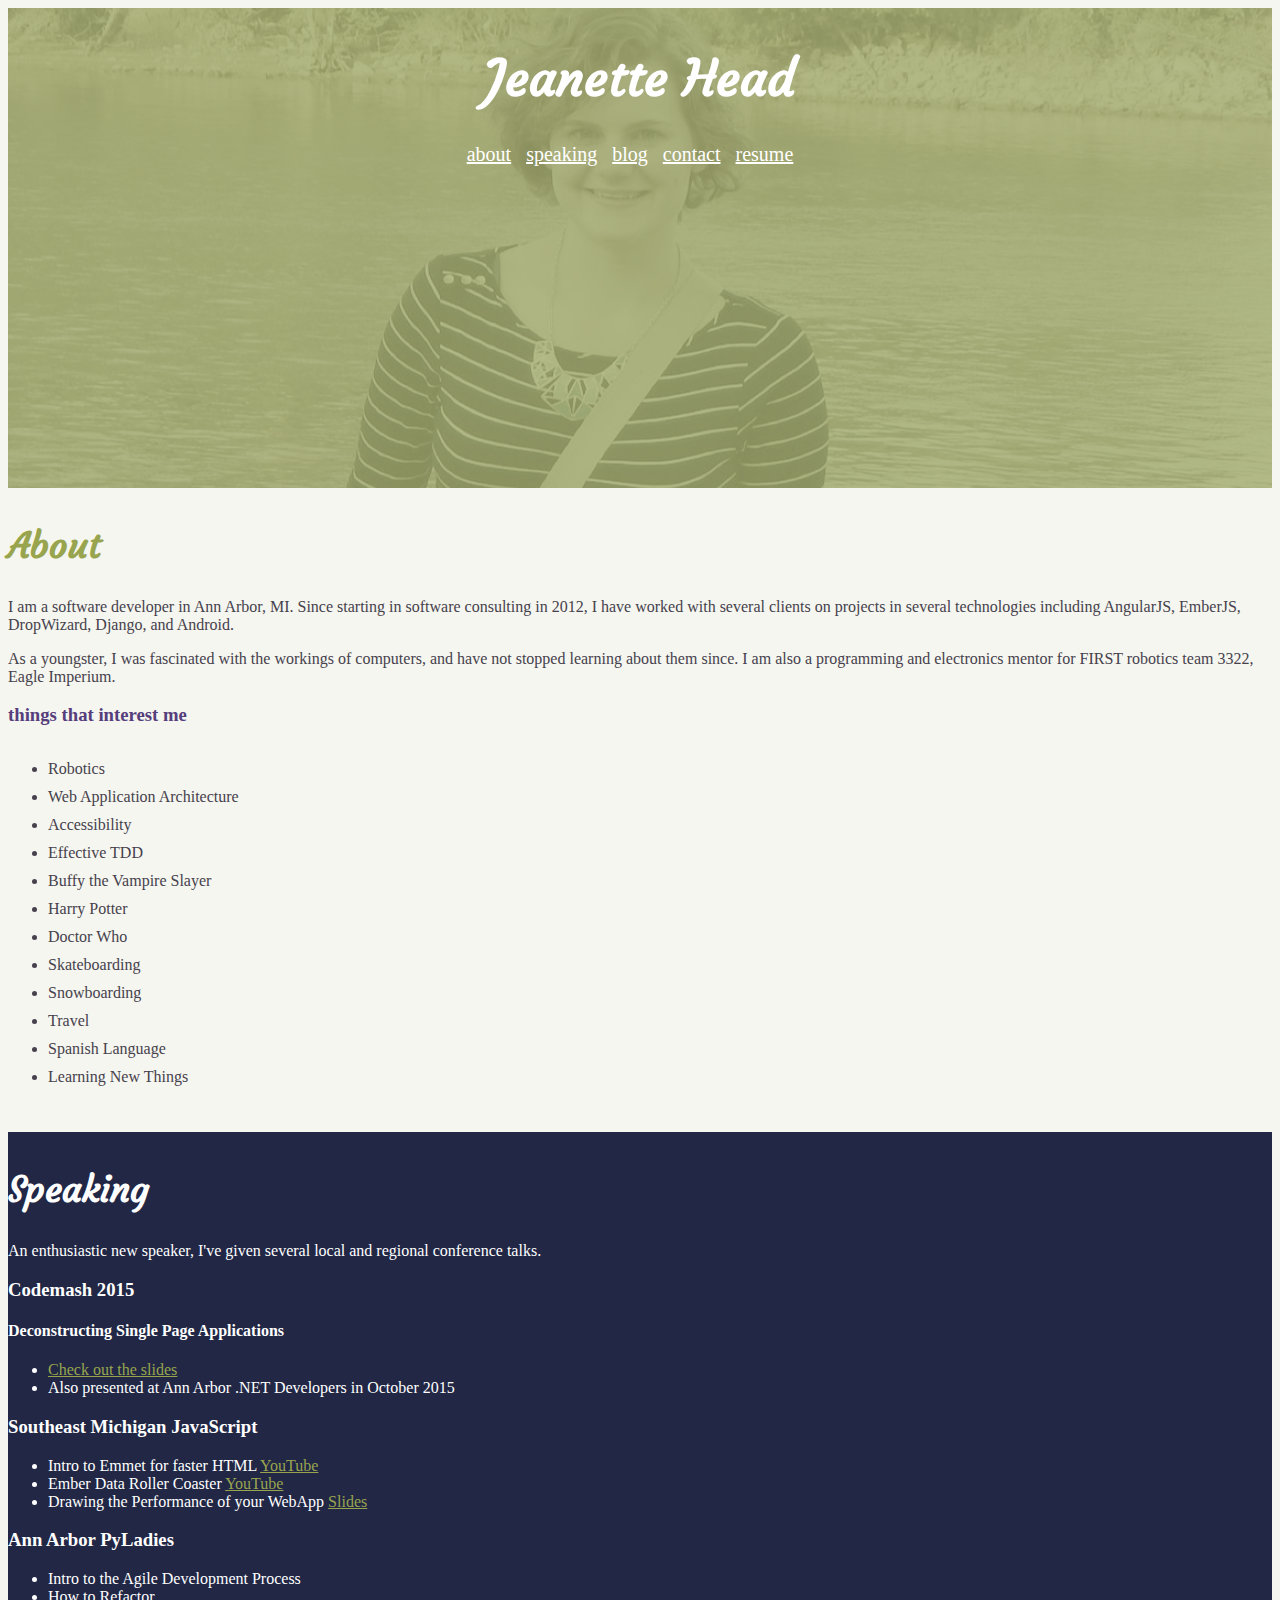
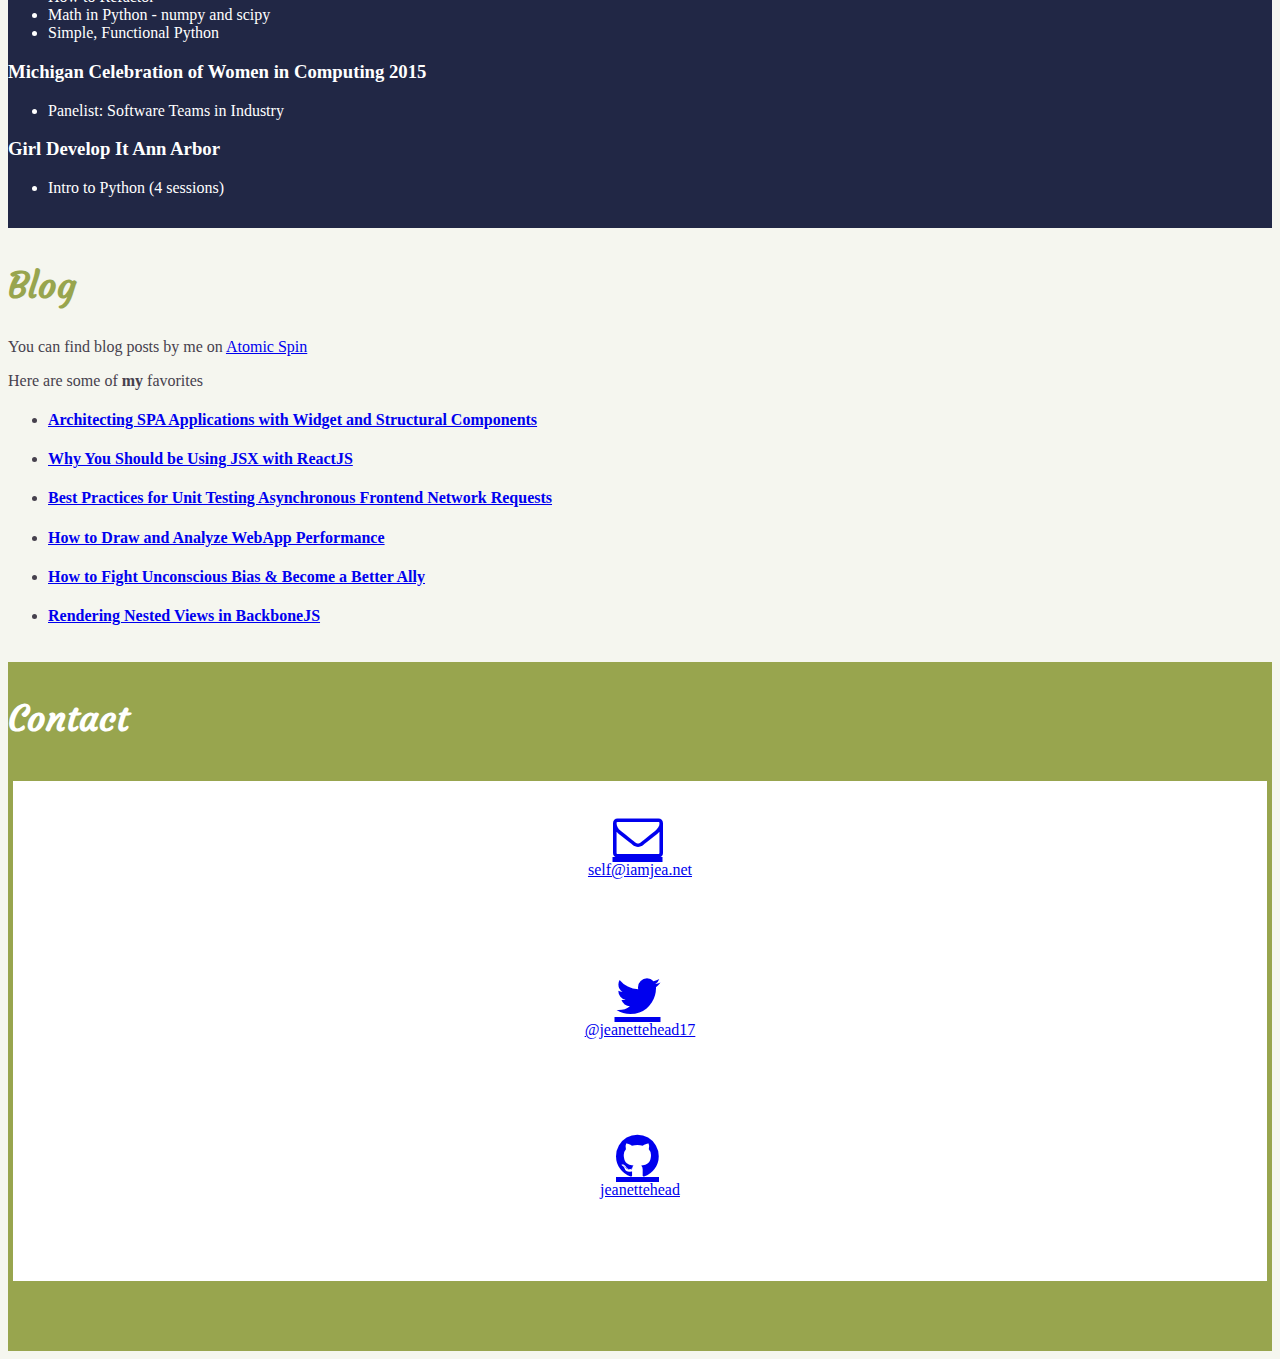
==== index.html @ 8ec2e5b8 "spaces are nice" ====
<!doctype html>
<html lang="en">
  <head>
    <meta charset="UTF-8"/>
    <title>Jeanette Head</title>
    <link href='https://fonts.googleapis.com/css?family=Courgette' rel='stylesheet' type='text/css'>
    <link href="bower_components/bootstrap/dist/css/bootstrap.min.css" rel="stylesheet"/>
    <link rel="stylesheet" href="https://maxcdn.bootstrapcdn.com/font-awesome/4.6.1/css/font-awesome.min.css">
    <link href="styles/styles.css" rel="stylesheet"/>
  </head>
  <body>
    <div id="pageContainer">
      <div id="banner" src="img/header.png">
        <div class="row">
          <div class="col-xs-6">
            <h1 id="header">Jeanette Head</h1>
          </div>
          <div class="col-xs-5 col-xs-offset-1">
            <nav>
              <a href="#aboutMe">about</a>
              <a href="#speaking">speaking</a>
              <a href="#blog">blog</a>
              <a href="#contactMe">contact</a>
              <a href="resume/jeanette-head-resume-5-2016.pdf">resume</a>
            </nav>
          </div>
        </div>
      </div>
      <div class="row" id="aboutMe">
        <div class="col-xs-8 col-xs-offset-2">
          <h2>About</h2>
          <p>
            I am a software developer in Ann Arbor, MI. Since starting in software consulting in 2012, I have worked with several clients on projects in several technologies including AngularJS, EmberJS, DropWizard, Django, and Android.
          </p>
          <p>
            As a youngster, I was fascinated with the workings of computers, and have not stopped learning about them since.  I am also a programming and electronics mentor for FIRST robotics team 3322, Eagle Imperium.
          </p>
          <div>
            <h3>things that interest me</h3>
            <ul id ="interests" class="row">
              <li class="col-xs-4">Robotics</li>
              <li class="col-xs-4">Web Application Architecture</li>
              <li class="col-xs-4">Accessibility</li>
              <li class="col-xs-4">Effective TDD</li>
              <li class="col-xs-4">Buffy the Vampire Slayer</li>
              <li class="col-xs-4">Harry Potter</li>
              <li class="col-xs-4">Doctor Who</li>
              <li class="col-xs-4">Skateboarding</li>
              <li class="col-xs-4">Snowboarding</li>
              <li class="col-xs-4">Travel</li>
              <li class="col-xs-4">Spanish Language</li>
              <li class="col-xs-4">Learning New Things</li>
            </ul>
          </div>
        </div>
      </div>
      <div class="row" id="speaking">
        <div class="col-xs-8 col-xs-offset-2">
          <h2>Speaking</h2>
          <p>
            An enthusiastic new speaker, I've given several local and regional conference talks.
          </p>
          <div>
            <h3>Codemash 2015</h3>
            <h4>Deconstructing Single Page Applications</h4>
            <ul>
              <li><a href="https://speakerdeck.com/jeanettehead17/deconstructing-single-page-applications">Check out the slides</a></li>
              <li>Also presented at Ann Arbor .NET Developers in October 2015</li>
            </ul>
              <h3>Southeast Michigan JavaScript</h3>
            <ul>
              <li>Intro to Emmet for faster HTML <a href="https://www.youtube.com/watch?v=gxhJBWmmMRc">YouTube</a></li>
              <li>Ember Data Roller Coaster <a href="https://www.youtube.com/watch?v=M7HBaTjjsY8">YouTube</a></li>
              <li>Drawing the Performance of your WebApp <a href="https://speakerdeck.com/jeanettehead17/drawing-the-performance-of-your-web-app">Slides</a></li>
            </ul>
              <h3>Ann Arbor PyLadies</h3>
            <ul>
              <li>Intro to the Agile Development Process</li>
              <li>How to Refactor</li>
              <li>Math in Python - numpy and scipy</li>
              <li>Simple, Functional Python</li>
            </ul>

            <h3>Michigan Celebration of Women in Computing 2015</h3>
            <ul>
              <li>Panelist: Software Teams in Industry</li>
            </ul>

            <h3>Girl Develop It Ann Arbor</h3>
            <ul>
              <li>Intro to Python (4 sessions)</li>
            </ul>
          </div>
        </div>
      </div>
      <div class="row">
        <div class="col-xs-8 col-xs-offset-2" id="blog">
          <h2>Blog</h2>
          <p>
            You can find blog posts by me on <a href=https://spin.atomicobject.com/author/jeanette-head/>Atomic Spin</a>
          </p>

          <p>
            Here are some of <strong>my</strong> favorites
          </p>
          <ul>
              <li><h4>
                  <a href="https://spin.atomicobject.com/2016/04/05/single-page-app-components/">Architecting SPA Applications with Widget and Structural Components</a>
              </h4></li>
              <li><h4>
                  <a href="https://spin.atomicobject.com/2016/01/12/why-reactjs-and-jsx/">Why You Should be Using JSX with ReactJS</a>
              </h4></li>
              <li><h4>
                  <a href="https://spin.atomicobject.com/2015/11/23/frontend-testing-asynchronous-data/">Best Practices for Unit Testing Asynchronous Frontend Network Requests</a>
              </h4></li>
              <li><h4>
                  <a href="https://spin.atomicobject.com/2015/09/01/optimize-web-app-performance/">How to Draw and Analyze WebApp Performance</a>
              </h4></li>
              <li><h4>
                  <a href="https://spin.atomicobject.com/2015/06/08/unconscious-bias-software/">How to Fight Unconscious Bias & Become a Better Ally</a>
              </h4></li>
              <li><h4>
                  <a href="https://spin.atomicobject.com/2014/01/25/render-nested-views-backbonejs/">Rendering Nested Views in BackboneJS</a>
              </h4></li>
          </ul>
        </div>
      </div>
      <div class="row" id="contactMe">
        <div class="col-xs-8 col-xs-offset-2" >
          <h2>Contact</h2>
          <div class="row">
            <div class="col-md-4 contact-link">
                <a href="mailto:self@iamjea.net"><i class="fa fa-envelope-o" aria-hidden="true"></i> self@iamjea.net</a>
            </div>
            <div class="col-md-4 contact-link">
                <a href="https://twitter.com/jeanettehead17"><i class="fa fa-twitter" aria-hidden="true"></i>
                    @jeanettehead17</a>
            </div>
            <div class="col-md-4 contact-link">
                <a href="https://github.com/jeanettehead"> <i class="fa fa-github" aria-hidden="true"></i> jeanettehead</a>
            </div>
          </div>
        </div>
      </div>
      <div id="footer"></div>
    </div>
  </body>
</html>
---- styles/styles.css ----
#header {
  text-align: center;
  color: #ffffff;
}

#header:hover {
  color: #563D7C;
}

#banner {
    background: url('../img/header.png') no-repeat center center;
    height: 30em;
}
#banner .row {
  padding-bottom: 20px;
}

nav {
  margin-top: 20px;
  margin-right: 10px;
  text-align: center;
  font-size: 20px;
}

nav a {
  margin-right: 10px;
  color: #ffffff;
}

nav a:hover {
  color: #563D7C;
}

#myPicture {
  width: 100%;
  box-shadow: 0 0 20px #46414D
}

#pageContainer {
  color: #46414D;
}

h1 {
  font-size: 50px;
  font-family: Courgette;
  color: #563D7C;
  cursor: default;
}

h2 {
  font-family: Courgette;
  font-size: 36px;
  color: #98A54E;
  cursor: default;
}

h3 {
  color: #563D7C;
}

h2:hover {
  color: #65721b;
}

body {
  background-color: #F5F6EF;
}/* Rectangle 3 Copy: */

#contactMe i {
    font-size: 1.5em;
}

a:hover {
    text-decoration: none;
}

#interests li {
    margin-top: 10px;
}

#speaking {
    background-color: #212745;
    color: #ffffff;
}

#speaking h2 {
    color: #FFFFFF;
}

#speaking h3 {
    color: #FFFFFF;
}

#speaking a {
    color: #98A54E;
}

#contactMe{
    background-color: #98A54E;
    padding-bottom: 60px;
}

#contactMe h2 {
    color: #FFFFFF;
}

#contactMe .contact-link {
    padding: 5px;
    height: 150px;
    text-align: center;
}

#contactMe .contact-link a {
    height: 100%;
    display: block;
    padding-top: 30px;
    background-color: #ffffff;
}

#contactMe .contact-link a i {
    font-size: 50px;
    padding-right: 5px;
    display: block;
}

#footer {
    background-color: #98A54E;
    padding-bottom: 20px;
    
}

.row {
    padding-bottom: 15px;
    padding-top: 5px;
}
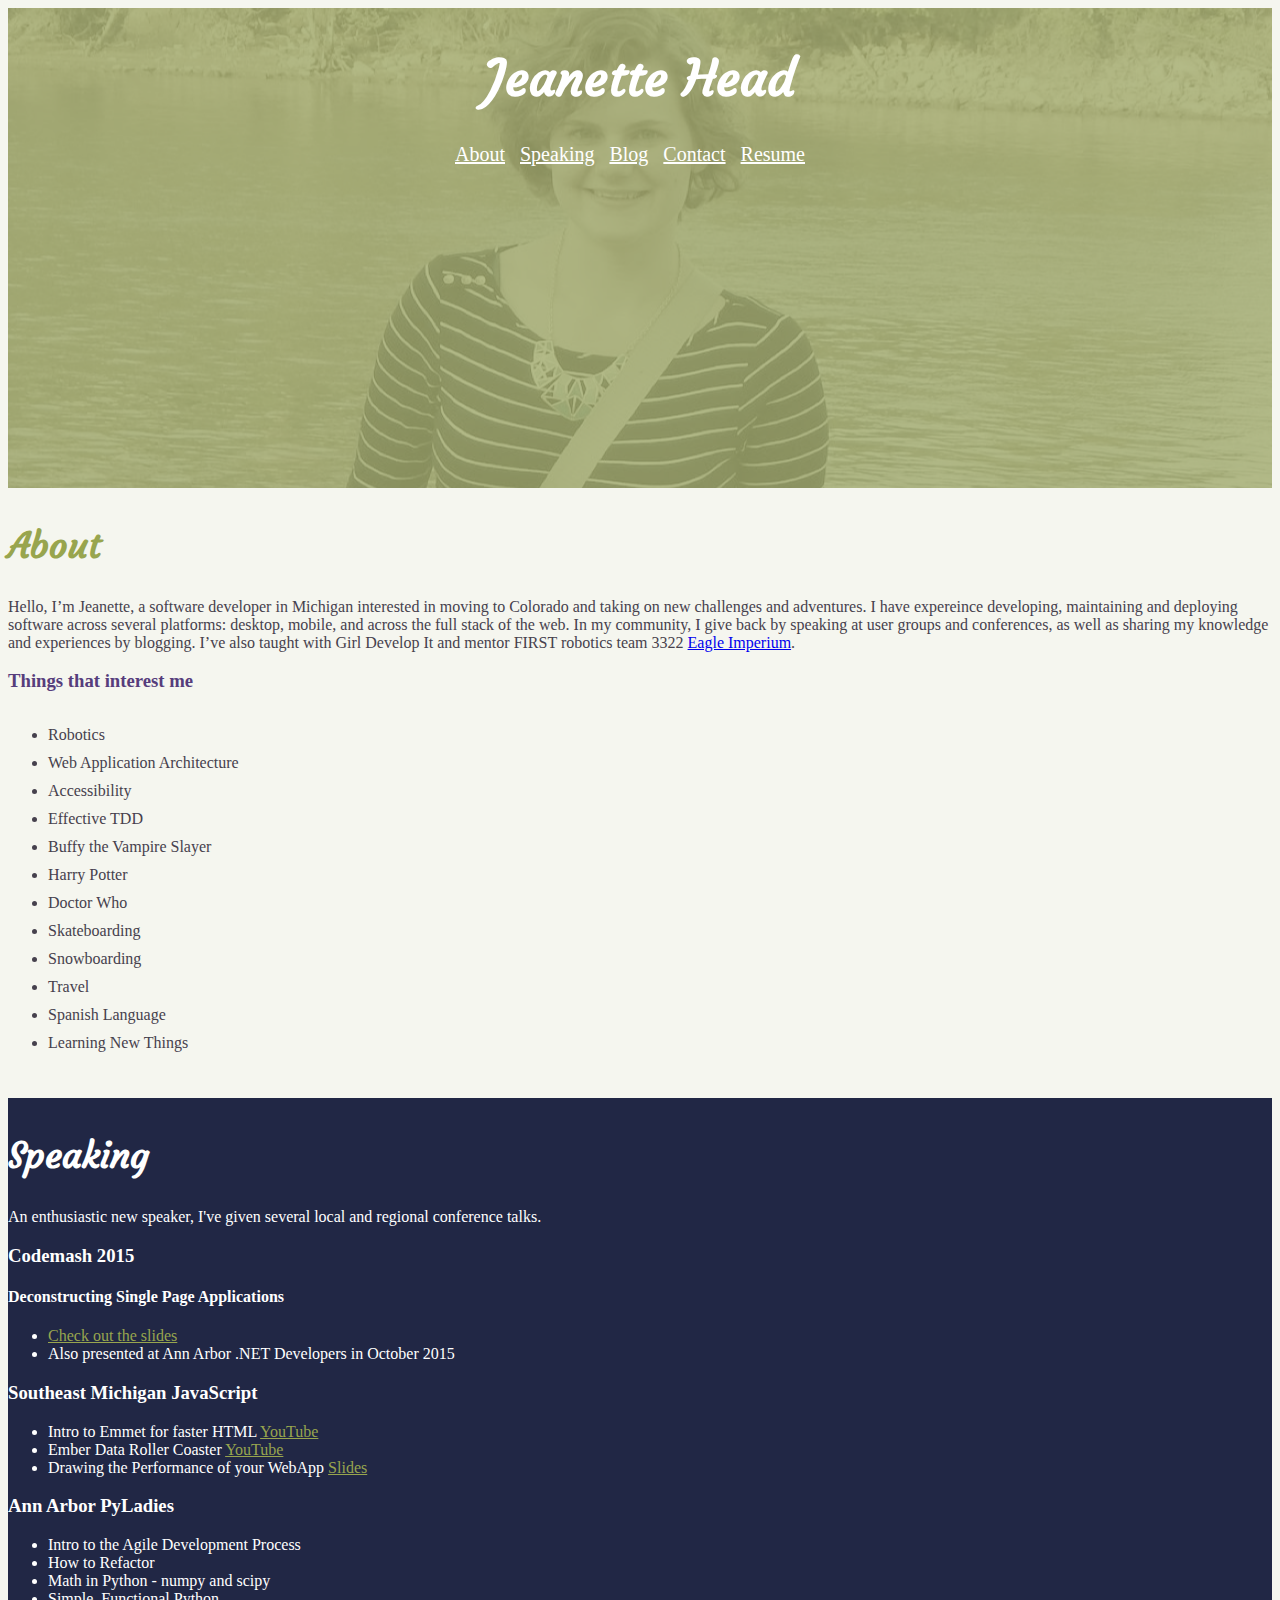
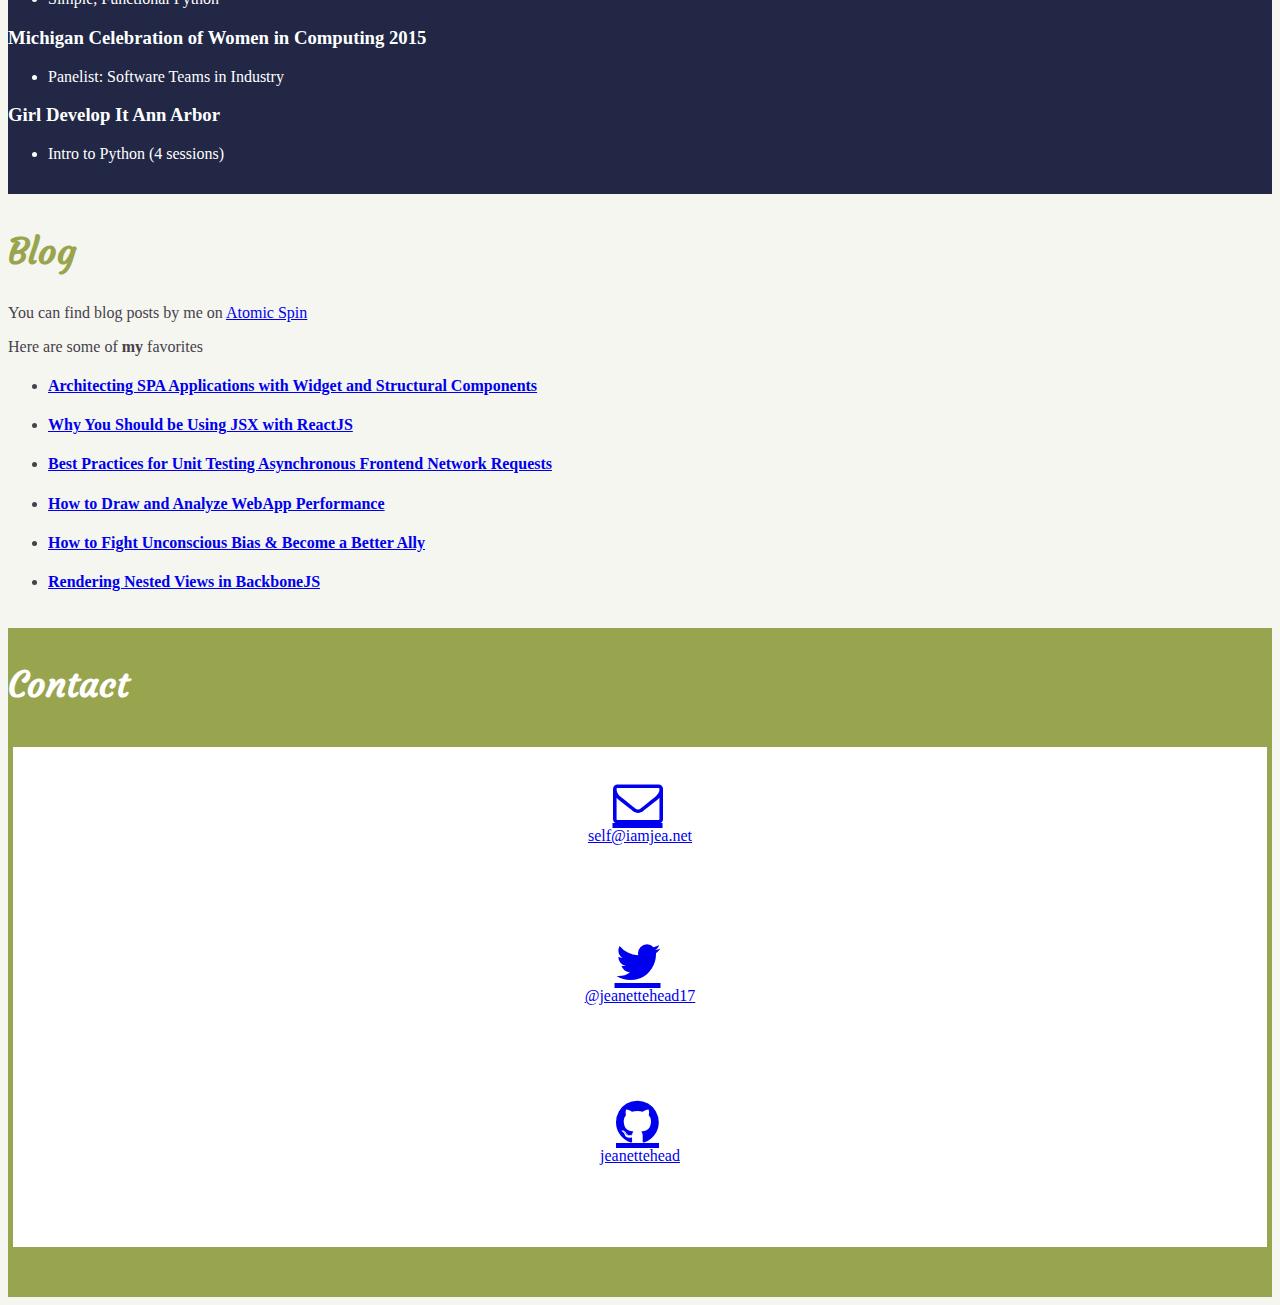
==== commit 40e940ca: "update about section" ====
--- a/index.html
+++ b/index.html
@@ -17,11 +17,11 @@
           </div>
           <div class="col-xs-5 col-xs-offset-1">
             <nav>
-              <a href="#aboutMe">about</a>
-              <a href="#speaking">speaking</a>
-              <a href="#blog">blog</a>
-              <a href="#contactMe">contact</a>
-              <a href="resume/jeanette-head-resume-5-2016.pdf">resume</a>
+              <a href="#aboutMe">About</a>
+              <a href="#speaking">Speaking</a>
+              <a href="#blog">Blog</a>
+              <a href="#contactMe">Contact</a>
+              <a href="resume/jeanette-head-resume-5-2016.pdf">Resume</a>
             </nav>
           </div>
         </div>
@@ -29,14 +29,10 @@
       <div class="row" id="aboutMe">
         <div class="col-xs-8 col-xs-offset-2">
           <h2>About</h2>
-          <p>
-            I am a software developer in Ann Arbor, MI. Since starting in software consulting in 2012, I have worked with several clients on projects in several technologies including AngularJS, EmberJS, DropWizard, Django, and Android.
-          </p>
-          <p>
-            As a youngster, I was fascinated with the workings of computers, and have not stopped learning about them since.  I am also a programming and electronics mentor for FIRST robotics team 3322, Eagle Imperium.
+          <p>Hello, I’m Jeanette, a software developer in Michigan interested in moving to Colorado and taking on new challenges and adventures. I have expereince developing, maintaining and deploying software across several platforms: desktop, mobile, and across the full stack of the web. In my community, I give back by speaking at user groups and conferences, as well as sharing my knowledge and experiences by blogging. I’ve also taught with Girl Develop It and mentor FIRST robotics team 3322 <a href="http://skylinerobotics.org">Eagle Imperium</a>.
           </p>
           <div>
-            <h3>things that interest me</h3>
+            <h3>Things that interest me</h3>
             <ul id ="interests" class="row">
               <li class="col-xs-4">Robotics</li>
               <li class="col-xs-4">Web Application Architecture</li>
@@ -142,7 +138,5 @@
           </div>
         </div>
       </div>
-      <div id="footer"></div>
-    </div>
   </body>
 </html>
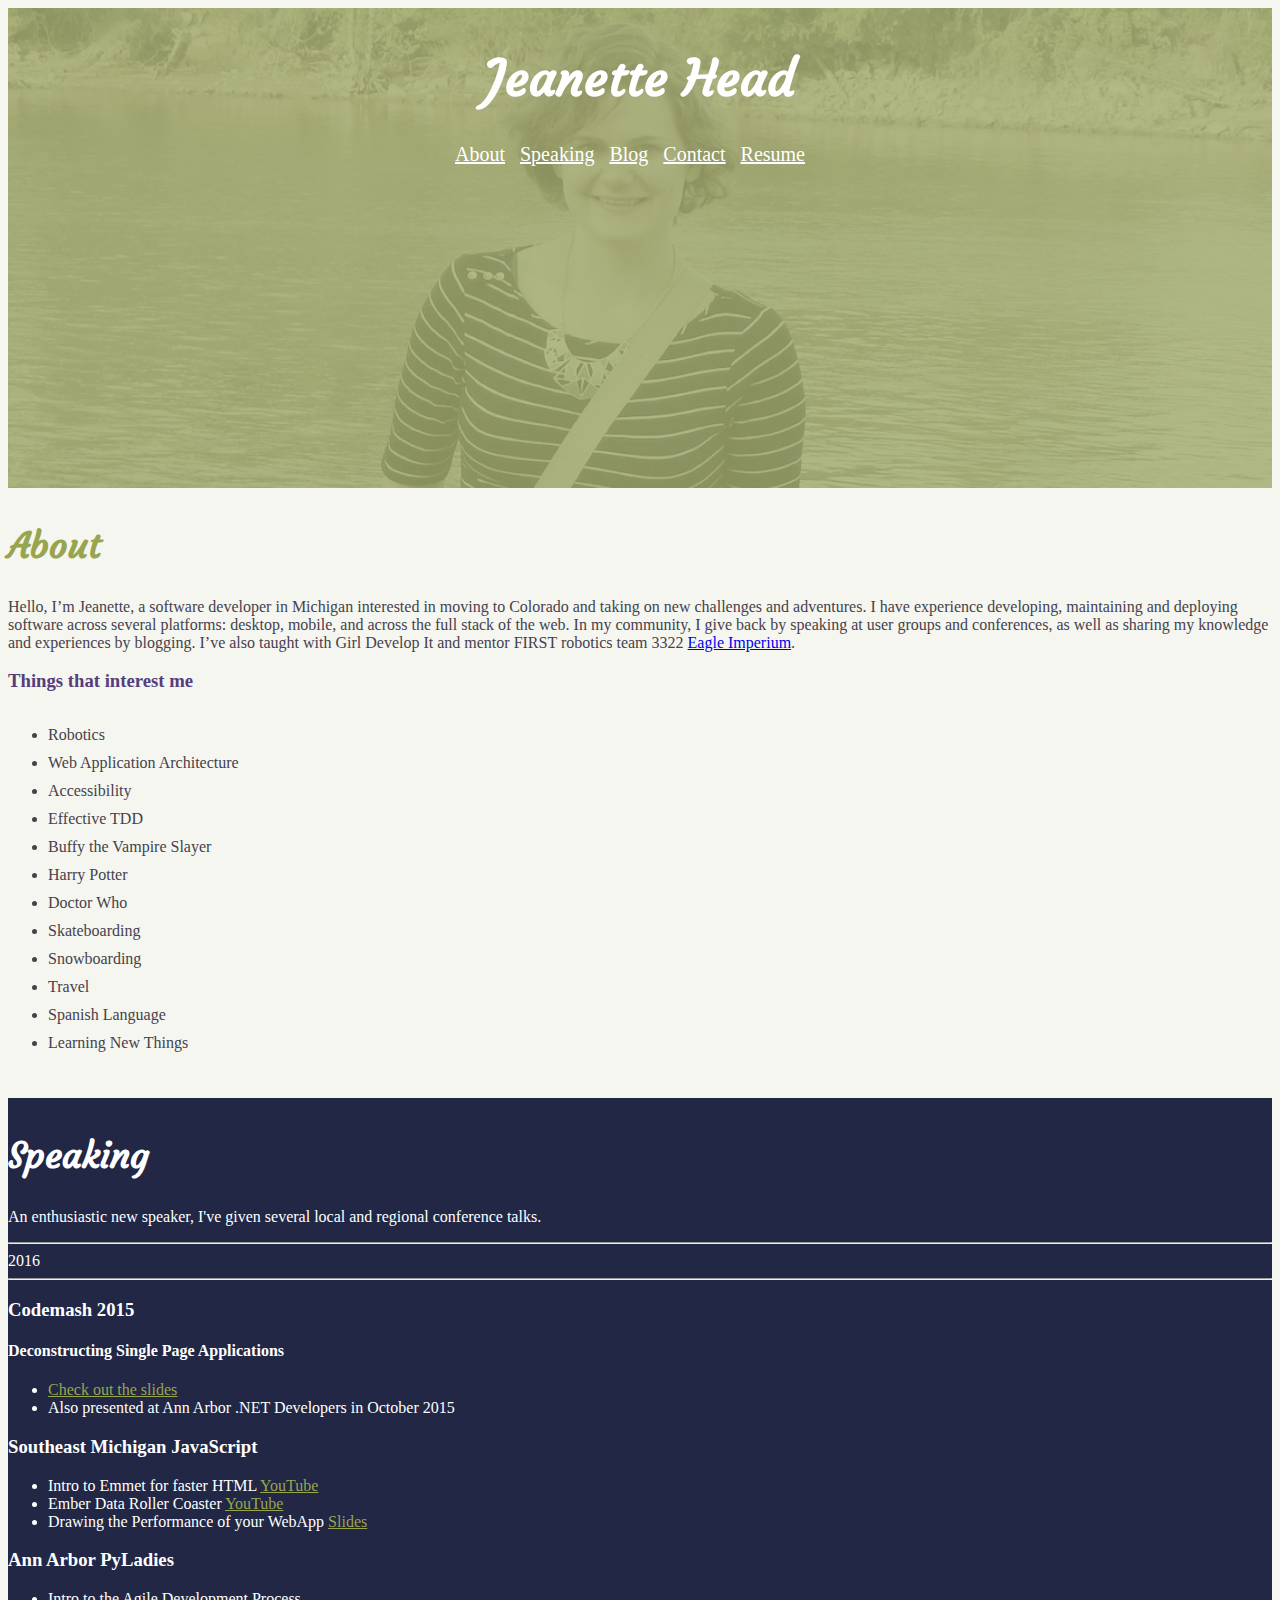
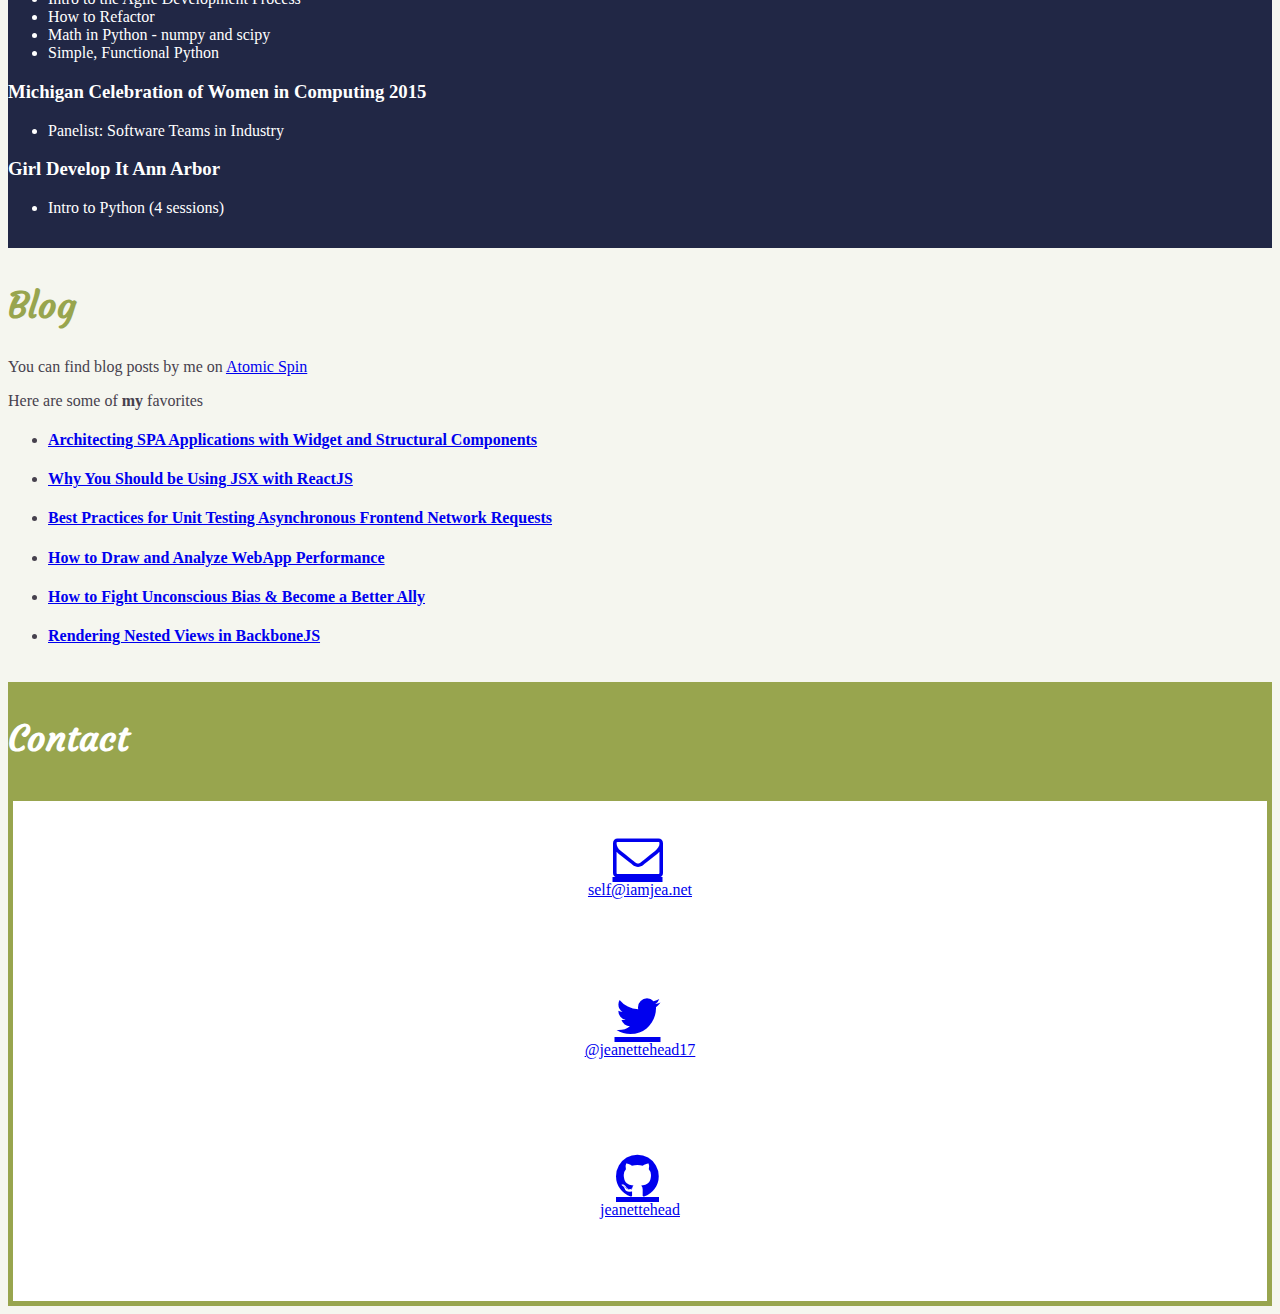
==== commit 78ded12d: "minor text fixes" ====
--- a/index.html
+++ b/index.html
@@ -29,7 +29,7 @@
       <div class="row" id="aboutMe">
         <div class="col-xs-8 col-xs-offset-2">
           <h2>About</h2>
-          <p>Hello, I’m Jeanette, a software developer in Michigan interested in moving to Colorado and taking on new challenges and adventures. I have expereince developing, maintaining and deploying software across several platforms: desktop, mobile, and across the full stack of the web. In my community, I give back by speaking at user groups and conferences, as well as sharing my knowledge and experiences by blogging. I’ve also taught with Girl Develop It and mentor FIRST robotics team 3322 <a href="http://skylinerobotics.org">Eagle Imperium</a>.
+          <p>Hello, I’m Jeanette, a software developer in Michigan interested in moving to Colorado and taking on new challenges and adventures. I have experience developing, maintaining and deploying software across several platforms: desktop, mobile, and across the full stack of the web. In my community, I give back by speaking at user groups and conferences, as well as sharing my knowledge and experiences by blogging. I’ve also taught with Girl Develop It and mentor FIRST robotics team 3322 <a href="http://skylinerobotics.org">Eagle Imperium</a>.
           </p>
           <div>
             <h3>Things that interest me</h3>
@@ -56,7 +56,10 @@
           <p>
             An enthusiastic new speaker, I've given several local and regional conference talks.
           </p>
+          <hr>
           <div>
+            2016
+            <hr>
             <h3>Codemash 2015</h3>
             <h4>Deconstructing Single Page Applications</h4>
             <ul>
@@ -138,5 +141,15 @@
           </div>
         </div>
       </div>
+    <script>
+     (function(i,s,o,g,r,a,m){i['GoogleAnalyticsObject']=r;i[r]=i[r]||function(){
+         (i[r].q=i[r].q||[]).push(arguments)},i[r].l=1*new Date();a=s.createElement(o),
+                              m=s.getElementsByTagName(o)[0];a.async=1;a.src=g;m.parentNode.insertBefore(a,m)
+     })(window,document,'script','https://www.google-analytics.com/analytics.js','ga');
+
+     ga('create', 'UA-78557930-1', 'auto');
+     ga('send', 'pageview');
+
+    </script>
   </body>
 </html>
--- a/styles/styles.css
+++ b/styles/styles.css
@@ -8,8 +8,10 @@
 }
 
 #banner {
-    background: url('../img/header.png') no-repeat center center;
-    height: 30em;
+  background: url('../img/header.png') no-repeat center center;
+  background-size: cover;
+  background-position: center center;
+  height: 30em;
 }
 #banner .row {
   padding-bottom: 20px;
@@ -28,7 +30,8 @@
 }
 
 nav a:hover {
-  color: #563D7C;
+  color: #ffffff;
+  font-style: italic;
 }
 
 #myPicture {
@@ -67,69 +70,63 @@
 }/* Rectangle 3 Copy: */
 
 #contactMe i {
-    font-size: 1.5em;
+  font-size: 1.5em;
 }
 
 a:hover {
-    text-decoration: none;
+  text-decoration: none;
 }
 
 #interests li {
-    margin-top: 10px;
+  margin-top: 10px;
 }
 
 #speaking {
-    background-color: #212745;
-    color: #ffffff;
+  background-color: #212745;
+  color: #ffffff;
 }
 
 #speaking h2 {
-    color: #FFFFFF;
+  color: #FFFFFF;
 }
 
 #speaking h3 {
-    color: #FFFFFF;
+  color: #FFFFFF;
 }
 
 #speaking a {
-    color: #98A54E;
+  color: #98A54E;
 }
 
 #contactMe{
-    background-color: #98A54E;
-    padding-bottom: 60px;
+  background-color: #98A54E;
 }
 
 #contactMe h2 {
-    color: #FFFFFF;
+  color: #FFFFFF;
 }
 
 #contactMe .contact-link {
-    padding: 5px;
-    height: 150px;
-    text-align: center;
+  padding: 5px;
+  height: 150px;
+  text-align: center;
 }
 
 #contactMe .contact-link a {
-    height: 100%;
-    display: block;
-    padding-top: 30px;
-    background-color: #ffffff;
+  height: 100%;
+  display: block;
+  padding-top: 30px;
+  background-color: #ffffff;
 }
 
 #contactMe .contact-link a i {
-    font-size: 50px;
-    padding-right: 5px;
-    display: block;
+  font-size: 50px;
+  padding-right: 5px;
+  display: block;
 }
 
-#footer {
-    background-color: #98A54E;
-    padding-bottom: 20px;
-    
-}
 
 .row {
-    padding-bottom: 15px;
-    padding-top: 5px;
+  padding-bottom: 15px;
+  padding-top: 5px;
 }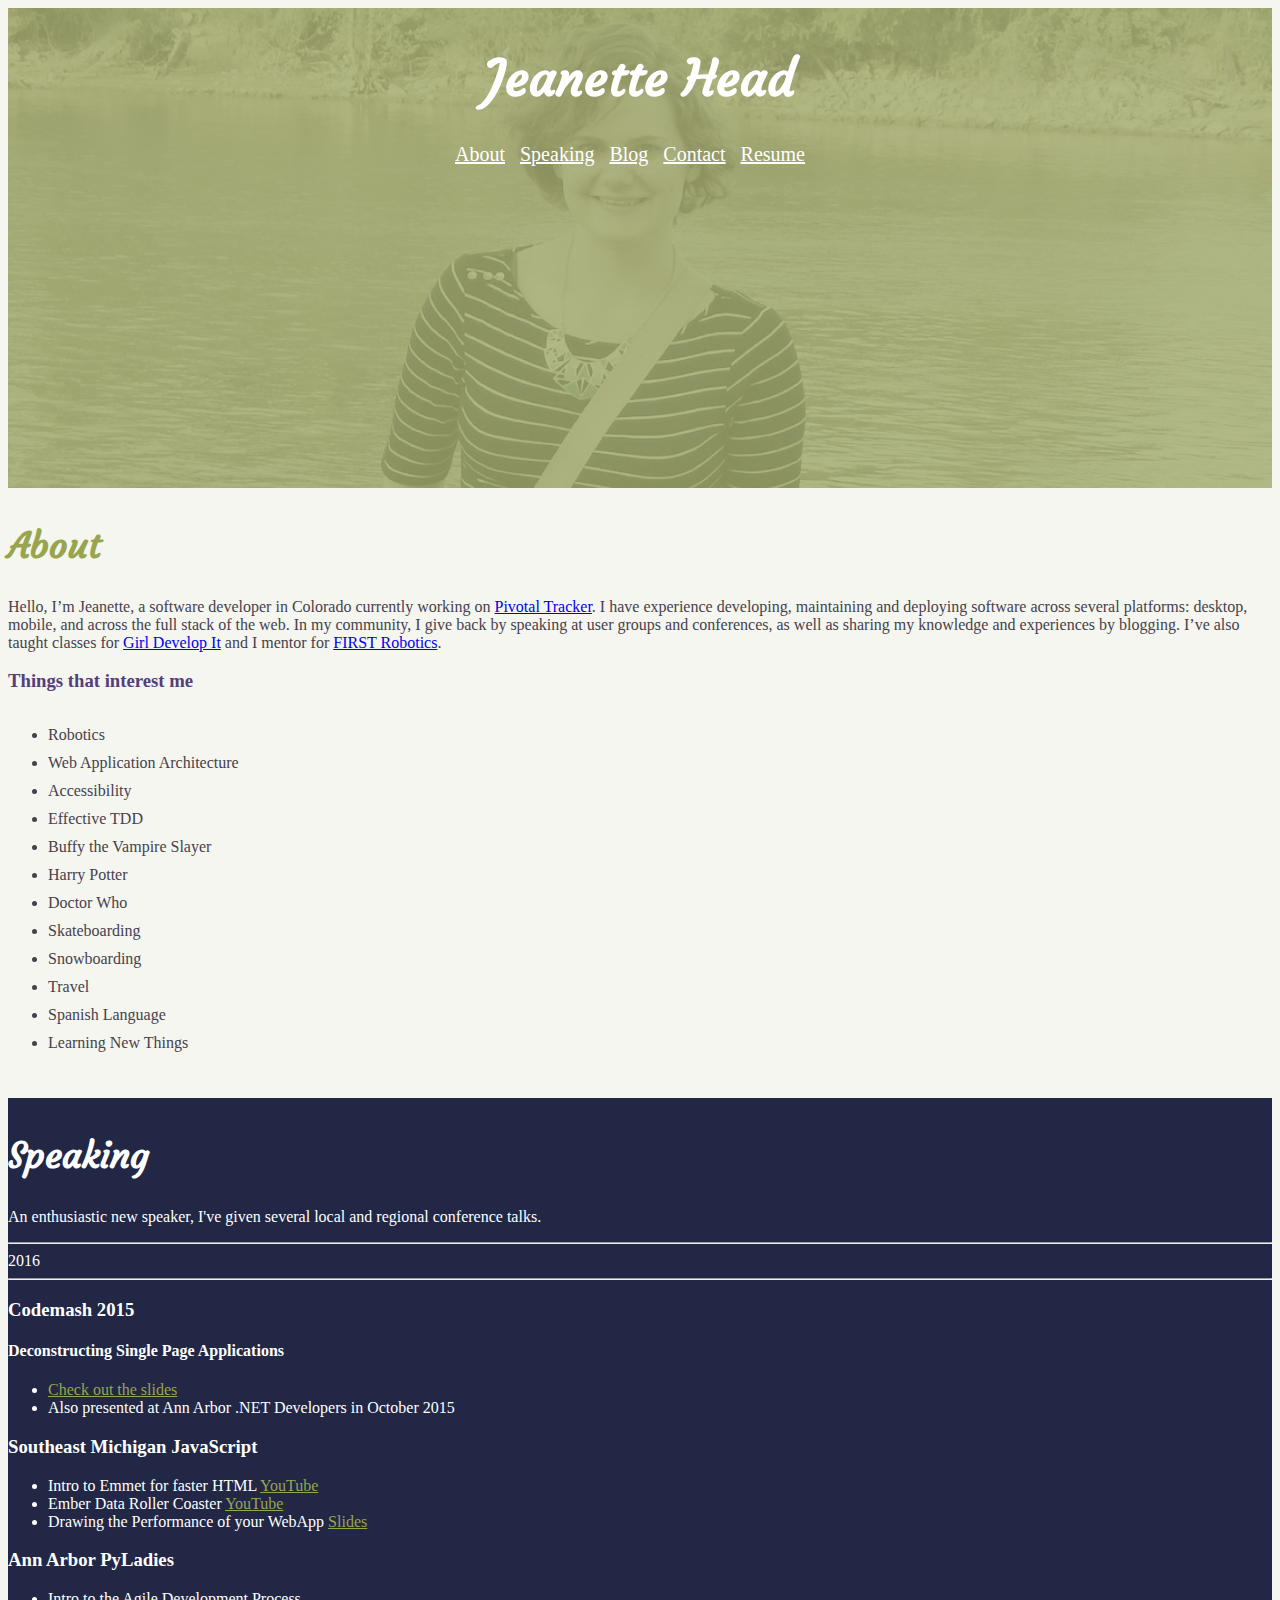
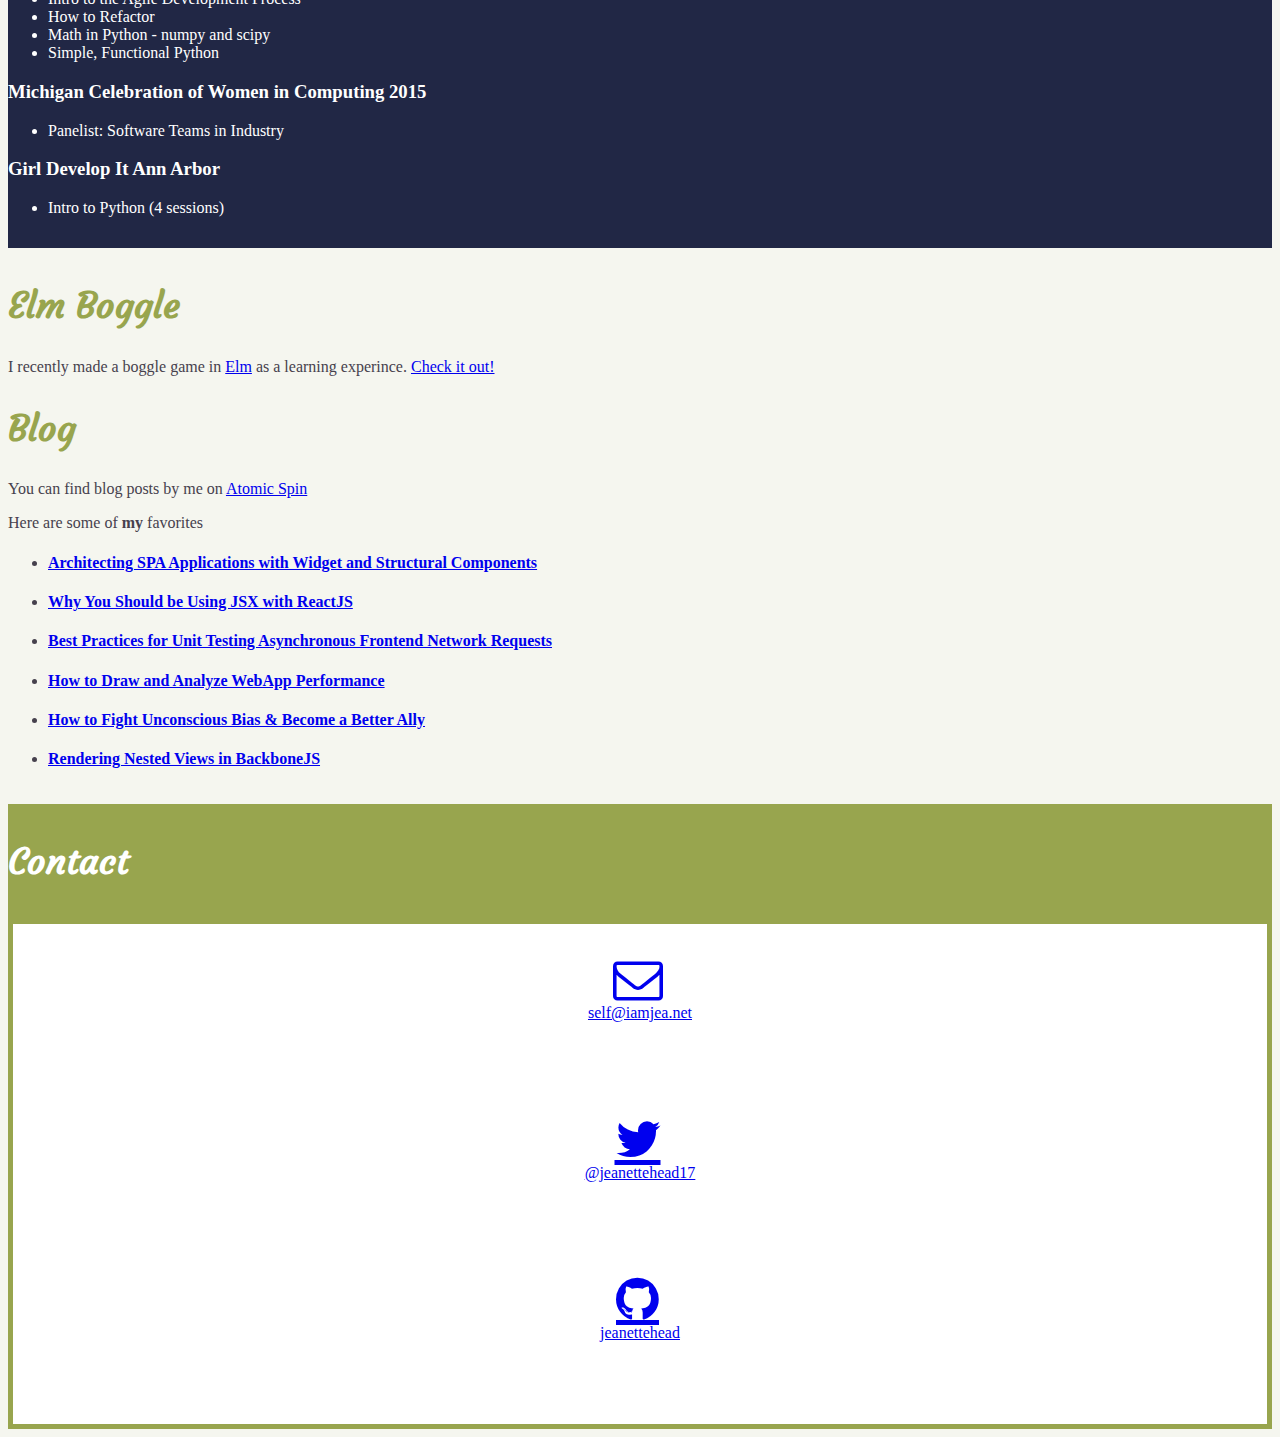
==== commit 9cfa4f47: "add elm boggle" ====
--- a/index.html
+++ b/index.html
@@ -29,7 +29,7 @@
       <div class="row" id="aboutMe">
         <div class="col-xs-8 col-xs-offset-2">
           <h2>About</h2>
-          <p>Hello, I’m Jeanette, a software developer in Michigan interested in moving to Colorado and taking on new challenges and adventures. I have experience developing, maintaining and deploying software across several platforms: desktop, mobile, and across the full stack of the web. In my community, I give back by speaking at user groups and conferences, as well as sharing my knowledge and experiences by blogging. I’ve also taught with Girl Develop It and mentor FIRST robotics team 3322 <a href="http://skylinerobotics.org">Eagle Imperium</a>.
+          <p>Hello, I’m Jeanette, a software developer in Colorado currently working on <a href="https://www.pivotaltracker.com">Pivotal Tracker</a>. I have experience developing, maintaining and deploying software across several platforms: desktop, mobile, and across the full stack of the web. In my community, I give back by speaking at user groups and conferences, as well as sharing my knowledge and experiences by blogging. I’ve also taught classes for <a href="https://www.girldevelopit.com/">Girl Develop It</a> and I mentor for <a href="http://www.firstinspires.org/">FIRST Robotics</a>.
           </p>
           <div>
             <h3>Things that interest me</h3>
@@ -94,6 +94,10 @@
       </div>
       <div class="row">
         <div class="col-xs-8 col-xs-offset-2" id="blog">
+          <h2>Elm Boggle</h2>
+          <p>
+              I recently made a boggle game in <a href="http://elm-lang.org">Elm</a> as a learning experince. <a href="./elm-boggle/game.html">Check it out!</a>
+          </p>
           <h2>Blog</h2>
           <p>
             You can find blog posts by me on <a href=https://spin.atomicobject.com/author/jeanette-head/>Atomic Spin</a>
--- a/styles/styles.css
+++ b/styles/styles.css
@@ -1,10 +1,6 @@
 #header {
   text-align: center;
   color: #ffffff;
-}
-
-#header:hover {
-  color: #563D7C;
 }
 
 #banner {
@@ -30,8 +26,7 @@
 }
 
 nav a:hover {
-  color: #ffffff;
-  font-style: italic;
+  color: #eeeeee;
 }
 
 #myPicture {
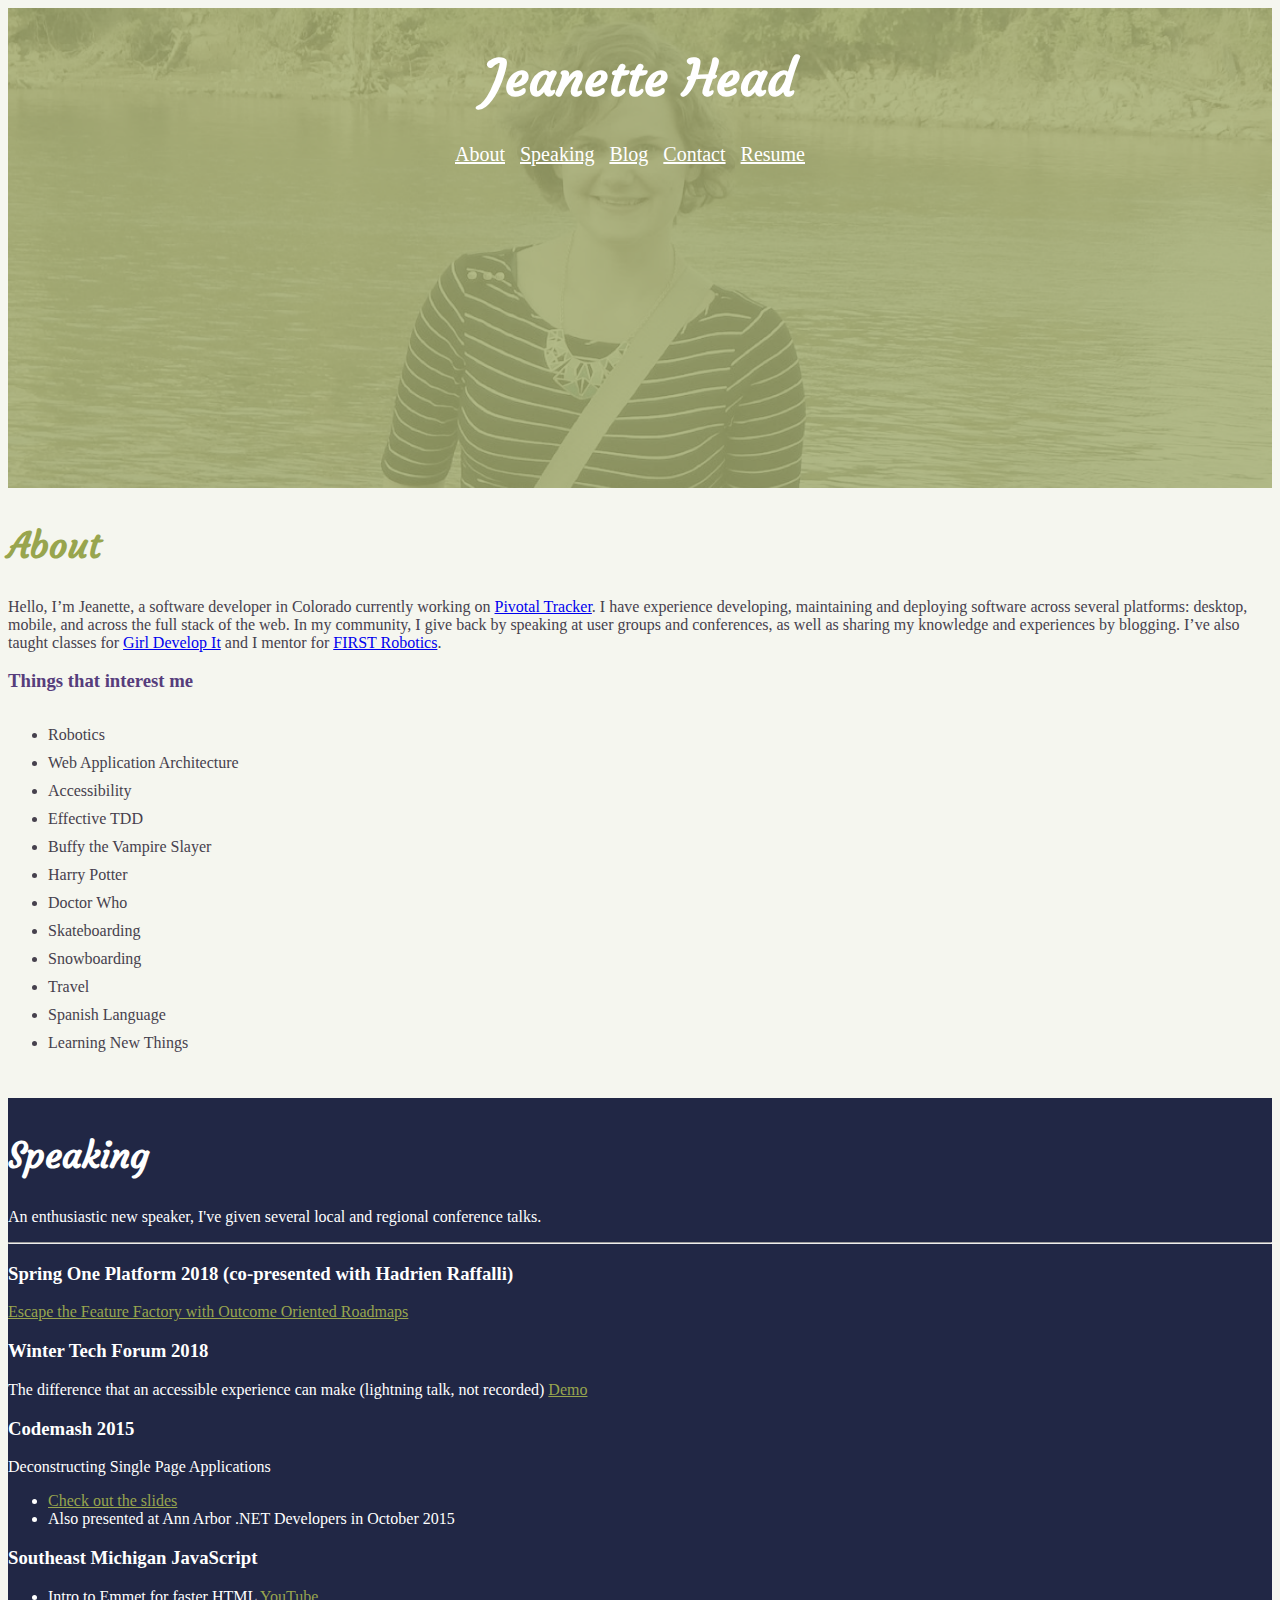
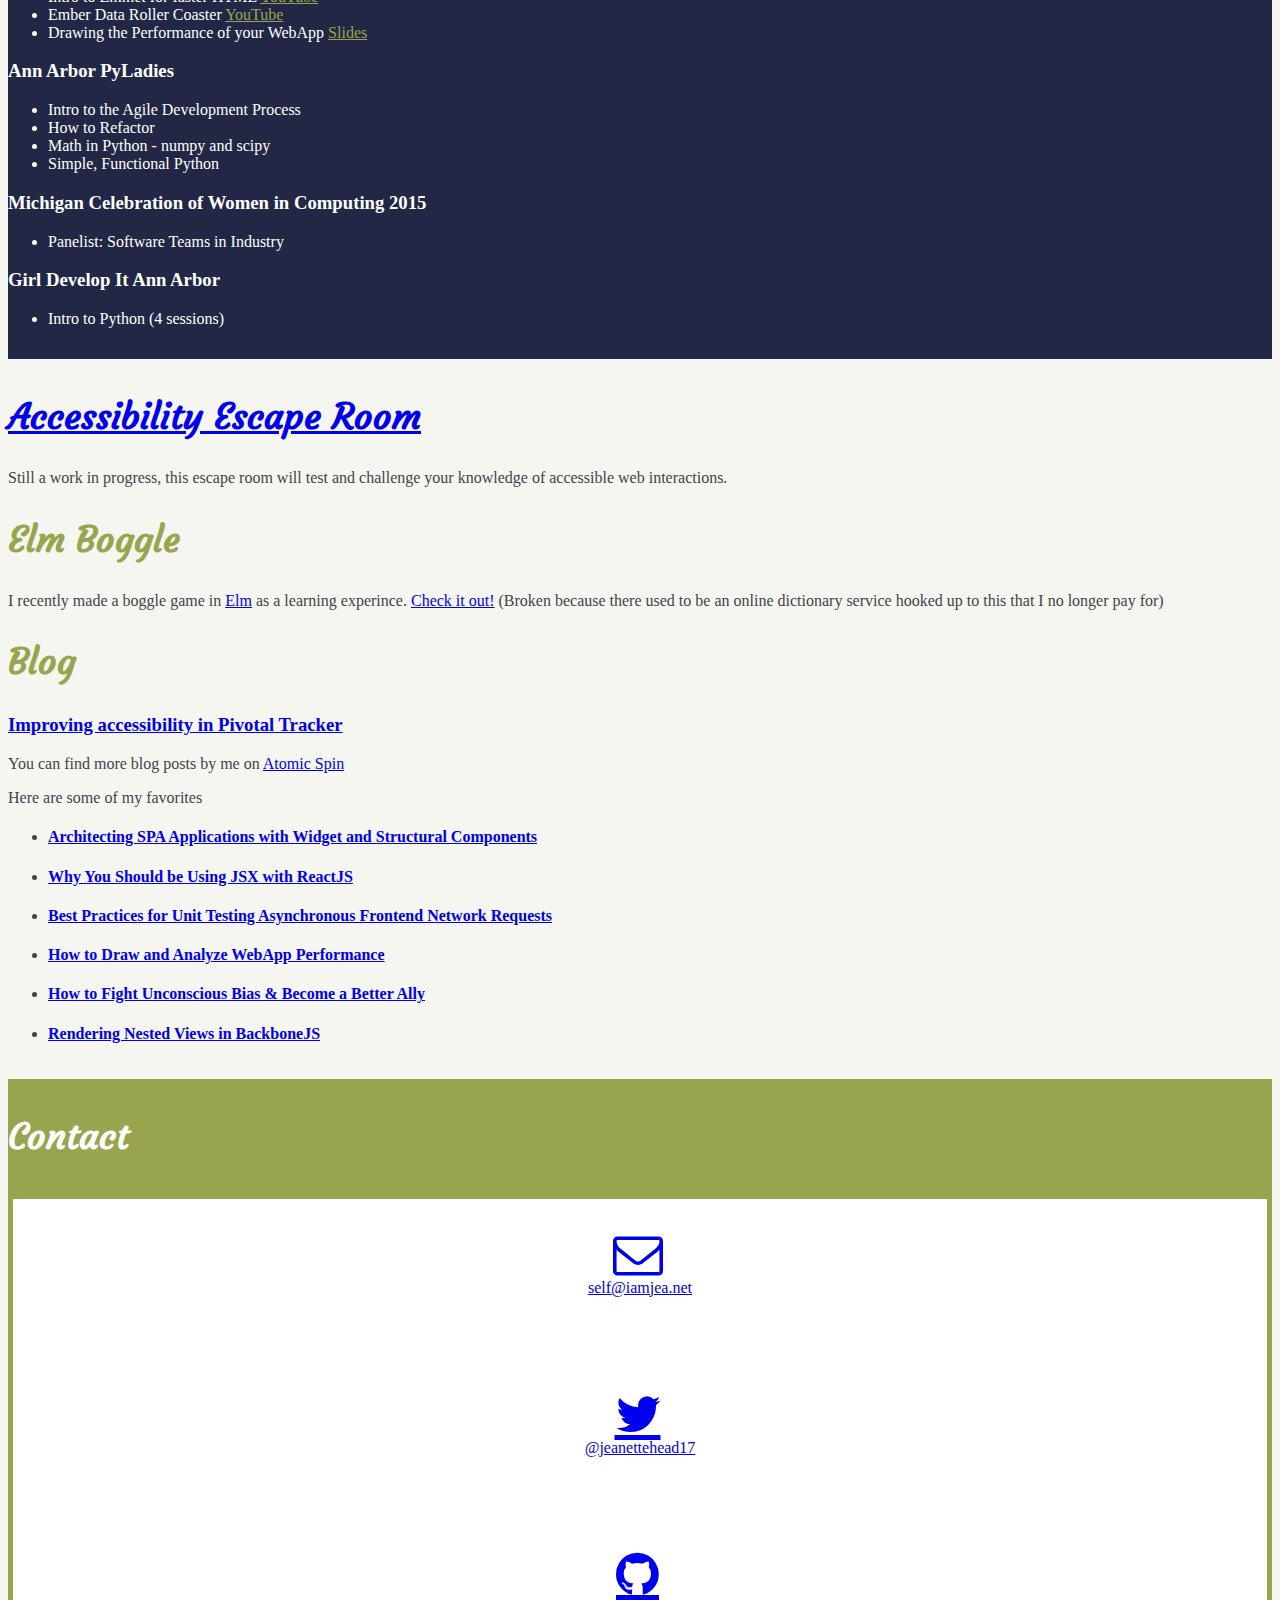
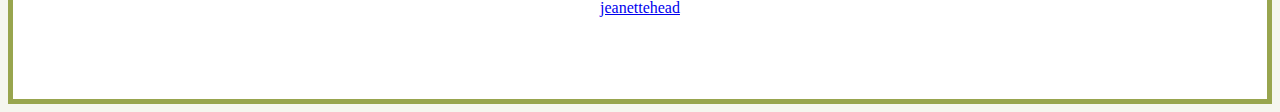
==== commit 9314ae97: "add more things I did lately" ====
--- a/index.html
+++ b/index.html
@@ -58,10 +58,16 @@
           </p>
           <hr>
           <div>
-            2016
-            <hr>
+            <h3>Spring One Platform 2018 (co-presented with Hadrien Raffalli)</h3>
+            <div><a href="https://springoneplatform.io/2018/sessions/escape-the-feature-factory-with-outcome-oriented-roadmaps">Escape the Feature Factory with Outcome Oriented Roadmaps</a></div>
+            
+            <h3>Winter Tech Forum 2018</h3>
+            <div>The difference that an accessible experience can make (lightning talk, not recorded)
+              <a href="https://github.com/jeanettehead/simple-a11y-demo">Demo</a>
+            </div>
+
             <h3>Codemash 2015</h3>
-            <h4>Deconstructing Single Page Applications</h4>
+            <div>Deconstructing Single Page Applications</div>
             <ul>
               <li><a href="https://speakerdeck.com/jeanettehead17/deconstructing-single-page-applications">Check out the slides</a></li>
               <li>Also presented at Ann Arbor .NET Developers in October 2015</li>
@@ -94,17 +100,27 @@
       </div>
       <div class="row">
         <div class="col-xs-8 col-xs-offset-2" id="blog">
+          <h2>
+            <a href="./a11y-escape/index.html">Accessibility Escape Room</a>
+          </h2>
+          <p>
+            Still a work in progress, this escape room will test and challenge your knowledge of accessible web interactions.
+          </p>
           <h2>Elm Boggle</h2>
           <p>
               I recently made a boggle game in <a href="http://elm-lang.org">Elm</a> as a learning experince. <a href="./elm-boggle/game.html">Check it out!</a>
+              (Broken because there used to be an online dictionary service hooked up to this that I no longer pay for)
           </p>
           <h2>Blog</h2>
+          <h3>
+            <a href="https://www.pivotaltracker.com/blog/improving-accessibility-in-pivotal-tracker">Improving accessibility in Pivotal Tracker</a>
+          </h3>
           <p>
-            You can find blog posts by me on <a href=https://spin.atomicobject.com/author/jeanette-head/>Atomic Spin</a>
+            You can find more blog posts by me on <a href=https://spin.atomicobject.com/author/jeanette-head/>Atomic Spin</a>
           </p>
 
           <p>
-            Here are some of <strong>my</strong> favorites
+            Here are some of my favorites
           </p>
           <ul>
               <li><h4>
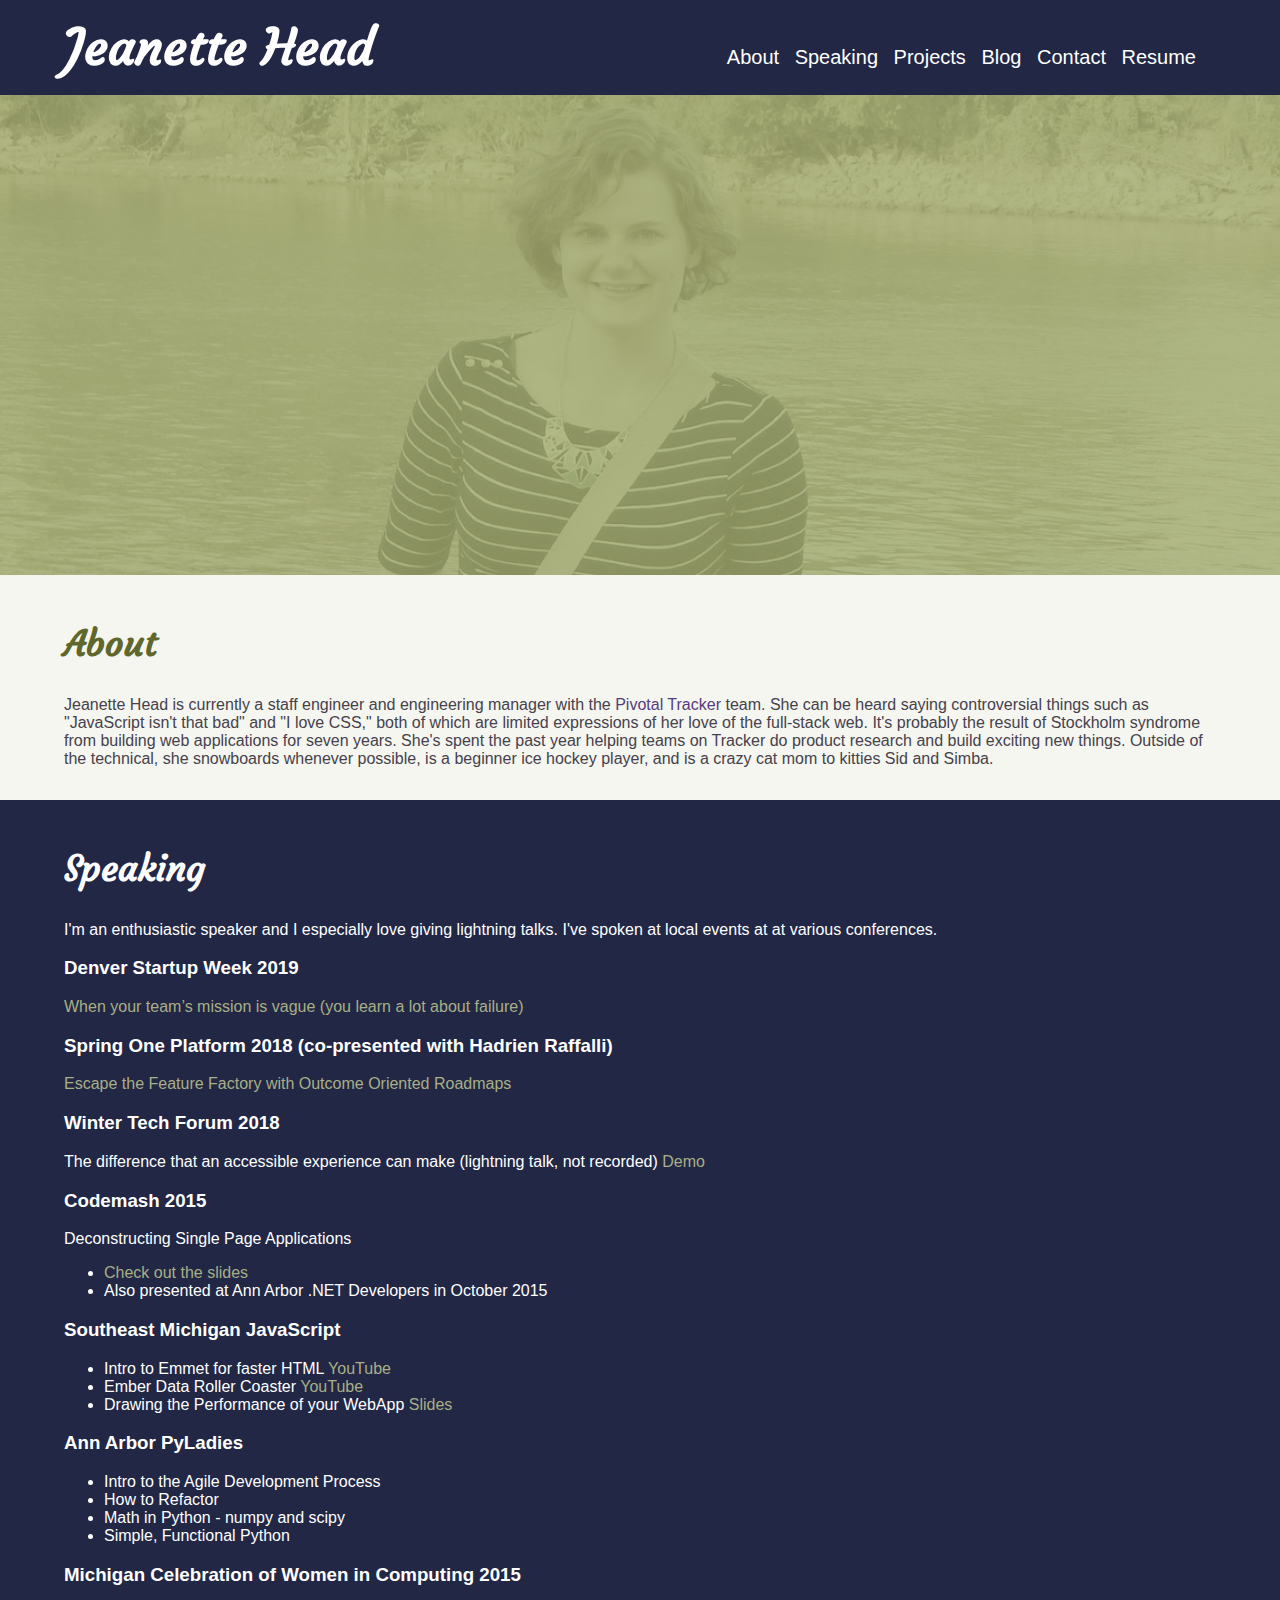
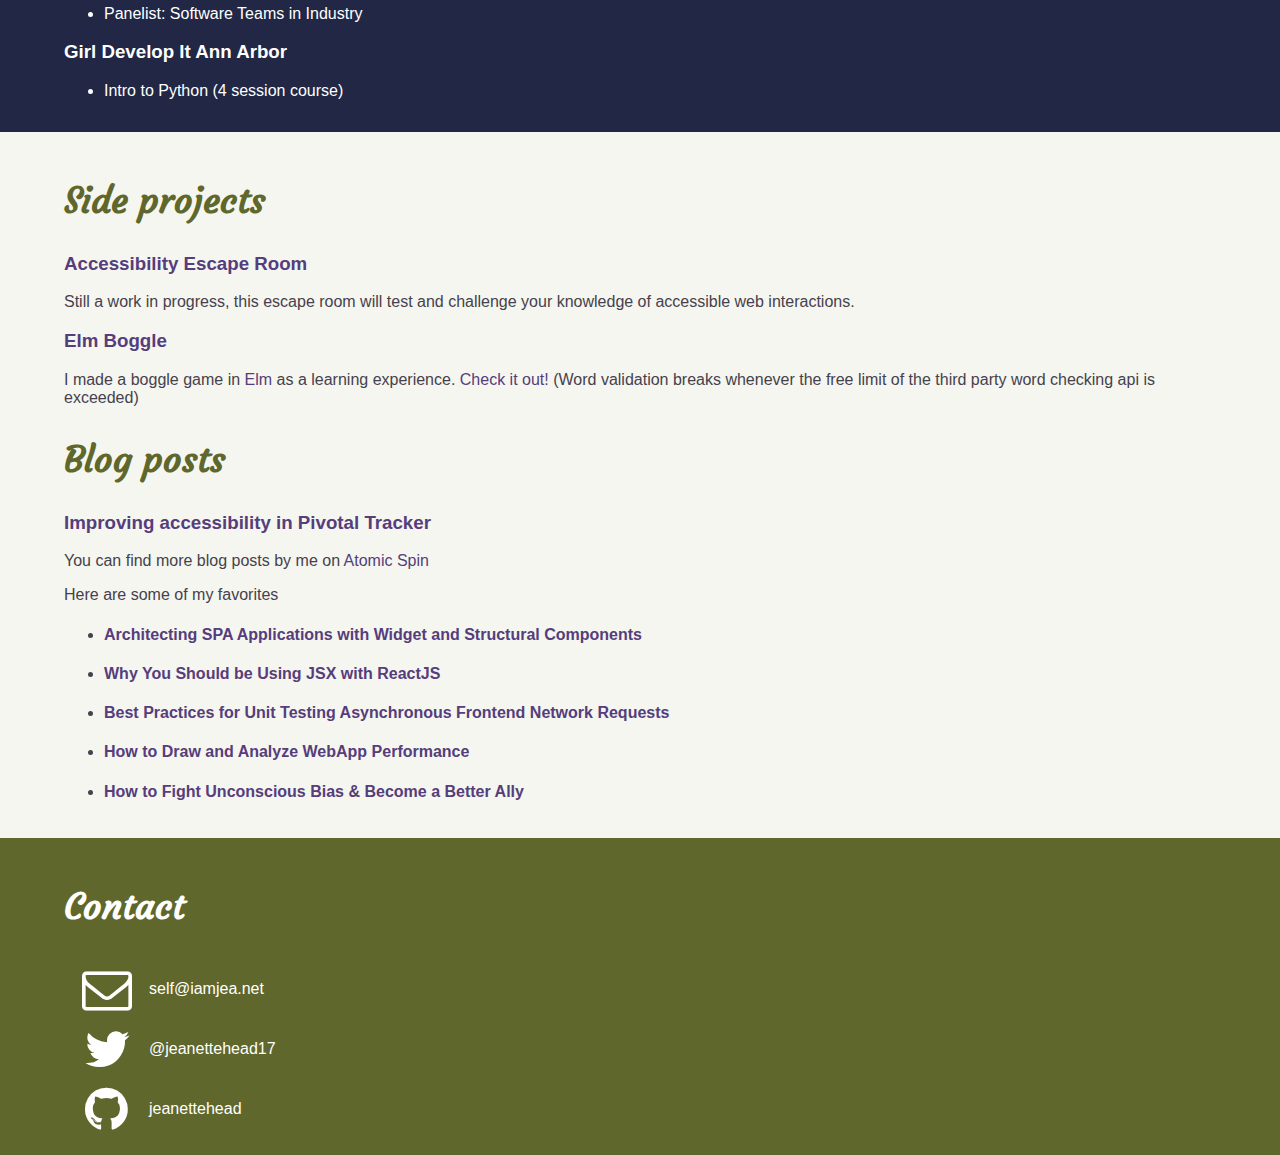
==== commit 5e061148: "color is WCAG compliant" ====
--- a/index.html
+++ b/index.html
@@ -1,175 +1,182 @@
 <!doctype html>
 <html lang="en">
-  <head>
-    <meta charset="UTF-8"/>
-    <title>Jeanette Head</title>
-    <link href='https://fonts.googleapis.com/css?family=Courgette' rel='stylesheet' type='text/css'>
-    <link href="bower_components/bootstrap/dist/css/bootstrap.min.css" rel="stylesheet"/>
-    <link rel="stylesheet" href="https://maxcdn.bootstrapcdn.com/font-awesome/4.6.1/css/font-awesome.min.css">
-    <link href="styles/styles.css" rel="stylesheet"/>
-  </head>
-  <body>
-    <div id="pageContainer">
-      <div id="banner" src="img/header.png">
-        <div class="row">
-          <div class="col-xs-6">
-            <h1 id="header">Jeanette Head</h1>
-          </div>
-          <div class="col-xs-5 col-xs-offset-1">
-            <nav>
-              <a href="#aboutMe">About</a>
-              <a href="#speaking">Speaking</a>
-              <a href="#blog">Blog</a>
-              <a href="#contactMe">Contact</a>
-              <a href="resume/jeanette-head-resume-5-2016.pdf">Resume</a>
-            </nav>
-          </div>
+
+<head>
+  <meta charset="UTF-8" />
+  <title>Jeanette Head</title>
+  <link href='https://fonts.googleapis.com/css?family=Courgette' rel='stylesheet' type='text/css'>
+  <link rel="stylesheet" href="https://maxcdn.bootstrapcdn.com/font-awesome/4.6.1/css/font-awesome.min.css">
+  <link href="styles/styles.css" rel="stylesheet" />
+</head>
+
+<body>
+  <header class="header">
+    <div class="header__content page__section">
+      <h1 class="header__name">Jeanette Head</h1>
+      <nav>
+        <a href="#aboutMe">About</a>
+        <a href="#speaking">Speaking</a>
+        <a href="#projects">Projects</a>
+        <a href="#blog">Blog</a>
+        <a href="#contactMe">Contact</a>
+        <a href="resume/jeanette-head-resume-5-2020.pdf">Resume</a>
+      </nav>
+    </div>
+    <div class="header__image"></div>
+  </header>
+  <main>
+    <section class="page__section" id="aboutMe">
+      <h2>About</h2>
+        Jeanette Head is currently a staff engineer and engineering manager with the <a href="https://www.pivotaltracker.com">Pivotal Tracker</a> team. She can be heard saying controversial things such as "JavaScript isn't that bad" and "I love CSS," both of which are limited expressions of her love of the full-stack web. It's probably the result of Stockholm syndrome from building web applications for seven years. She's spent the past year helping teams on Tracker do product research and build exciting new things. Outside of the technical, she snowboards whenever possible, is a beginner ice hockey player, and is a crazy cat mom to kitties Sid and Simba.
+      </p>
+    </section>
+    <section class="page__section" id="speaking">
+      <h2>Speaking</h2>
+      <p>
+        I'm an enthusiastic speaker and I especially love giving lightning talks. I've spoken at local events at at
+        various conferences.
+      </p>
+      <div>
+        <h3>Denver Startup Week 2019</h3>
+        <div><a
+            href="https://docs.google.com/presentation/d/1VrDc_7ruOECirGMLgteGh0NpywA8ePxTJJnfLinyeYc/edit?usp=sharing">
+            When your team’s mission is vague (you learn a lot about failure)
+          </a></div>
+
+        <h3>Spring One Platform 2018 (co-presented with Hadrien Raffalli)</h3>
+        <div><a
+            href="https://springoneplatform.io/2018/sessions/escape-the-feature-factory-with-outcome-oriented-roadmaps">Escape
+            the Feature Factory with Outcome Oriented Roadmaps</a></div>
+
+        <h3>Winter Tech Forum 2018</h3>
+        <div>The difference that an accessible experience can make (lightning talk, not recorded)
+          <a href="https://github.com/jeanettehead/simple-a11y-demo">Demo</a>
+        </div>
+
+        <h3>Codemash 2015</h3>
+        <div>Deconstructing Single Page Applications</div>
+        <ul>
+          <li><a href="https://speakerdeck.com/jeanettehead17/deconstructing-single-page-applications">Check out the
+              slides</a></li>
+          <li>Also presented at Ann Arbor .NET Developers in October 2015</li>
+        </ul>
+        <h3>Southeast Michigan JavaScript</h3>
+        <ul>
+          <li>Intro to Emmet for faster HTML <a href="https://www.youtube.com/watch?v=gxhJBWmmMRc">YouTube</a></li>
+          <li>Ember Data Roller Coaster <a href="https://www.youtube.com/watch?v=M7HBaTjjsY8">YouTube</a></li>
+          <li>Drawing the Performance of your WebApp <a
+              href="https://speakerdeck.com/jeanettehead17/drawing-the-performance-of-your-web-app">Slides</a></li>
+        </ul>
+        <h3>Ann Arbor PyLadies</h3>
+        <ul>
+          <li>Intro to the Agile Development Process</li>
+          <li>How to Refactor</li>
+          <li>Math in Python - numpy and scipy</li>
+          <li>Simple, Functional Python</li>
+        </ul>
+
+        <h3>Michigan Celebration of Women in Computing 2015</h3>
+        <ul>
+          <li>Panelist: Software Teams in Industry</li>
+        </ul>
+
+        <h3>Girl Develop It Ann Arbor</h3>
+        <ul>
+          <li>Intro to Python (4 session course)</li>
+        </ul>
+      </div>
+    </section>
+    <section class="page__section" id="projects">
+      <h2>Side projects</h2>
+      <h3>
+        <a href="./a11y-escape/index.html">Accessibility Escape Room</a>
+      </h3>
+      <p>
+        Still a work in progress, this escape room will test and challenge your knowledge of accessible web
+        interactions.
+      </p>
+      <h3>Elm Boggle</h3>
+      <p>
+        I made a boggle game in <a href="http://elm-lang.org">Elm</a> as a learning experience. <a
+          href="./elm-boggle/game.html">Check it out!</a>
+        (Word validation breaks whenever the free limit of the third party word checking api is exceeded)
+      </p>
+      <h2 id="blog">Blog posts</h2>
+      <h3>
+        <a href="https://www.pivotaltracker.com/blog/improving-accessibility-in-pivotal-tracker">Improving
+          accessibility
+          in Pivotal Tracker</a>
+      </h3>
+      <p>
+        You can find more blog posts by me on <a href=https://spin.atomicobject.com/author/jeanette-head/>Atomic
+          Spin</a> </p> <p>
+          Here are some of my favorites
+      </p>
+      <ul>
+        <li>
+          <h4>
+            <a href="https://spin.atomicobject.com/2016/04/05/single-page-app-components/">Architecting SPA
+              Applications
+              with Widget and Structural Components</a>
+          </h4>
+        </li>
+        <li>
+          <h4>
+            <a href="https://spin.atomicobject.com/2016/01/12/why-reactjs-and-jsx/">Why You Should be Using JSX with
+              ReactJS</a>
+          </h4>
+        </li>
+        <li>
+          <h4>
+            <a href="https://spin.atomicobject.com/2015/11/23/frontend-testing-asynchronous-data/">Best Practices for
+              Unit Testing Asynchronous Frontend Network Requests</a>
+          </h4>
+        </li>
+        <li>
+          <h4>
+            <a href="https://spin.atomicobject.com/2015/09/01/optimize-web-app-performance/">How to Draw and Analyze
+              WebApp Performance</a>
+          </h4>
+        </li>
+        <li>
+          <h4>
+            <a href="https://spin.atomicobject.com/2015/06/08/unconscious-bias-software/">How to Fight Unconscious
+              Bias
+              & Become a Better Ally</a>
+          </h4>
+        </li>
+      </ul>
+    </section>
+    <section class="page__section" id="contactMe">
+      <h2>Contact</h2>
+      <div class="links">
+        <div class="contactLink">
+          <a href="mailto:self@iamjea.net">
+            <i class="fa fa-envelope-o" aria-hidden="true"></i> <span class="contactLabel">self@iamjea.net</span></a>
+        </div>
+        <div class="contactLink">
+          <a href="https://twitter.com/jeanettehead17">
+            <i class="fa fa-twitter" aria-hidden="true"></i> <span class="contactLabel">@jeanettehead17</span></a>
+        </div>
+        <div class="contactLink">
+          <a href="https://github.com/jeanettehead">
+            <i class="fa fa-github" aria-hidden="true"></i> <span class="contactLabel">jeanettehead</a></span>
         </div>
       </div>
-      <div class="row" id="aboutMe">
-        <div class="col-xs-8 col-xs-offset-2">
-          <h2>About</h2>
-          <p>Hello, I’m Jeanette, a software developer in Colorado currently working on <a href="https://www.pivotaltracker.com">Pivotal Tracker</a>. I have experience developing, maintaining and deploying software across several platforms: desktop, mobile, and across the full stack of the web. In my community, I give back by speaking at user groups and conferences, as well as sharing my knowledge and experiences by blogging. I’ve also taught classes for <a href="https://www.girldevelopit.com/">Girl Develop It</a> and I mentor for <a href="http://www.firstinspires.org/">FIRST Robotics</a>.
-          </p>
-          <div>
-            <h3>Things that interest me</h3>
-            <ul id ="interests" class="row">
-              <li class="col-xs-4">Robotics</li>
-              <li class="col-xs-4">Web Application Architecture</li>
-              <li class="col-xs-4">Accessibility</li>
-              <li class="col-xs-4">Effective TDD</li>
-              <li class="col-xs-4">Buffy the Vampire Slayer</li>
-              <li class="col-xs-4">Harry Potter</li>
-              <li class="col-xs-4">Doctor Who</li>
-              <li class="col-xs-4">Skateboarding</li>
-              <li class="col-xs-4">Snowboarding</li>
-              <li class="col-xs-4">Travel</li>
-              <li class="col-xs-4">Spanish Language</li>
-              <li class="col-xs-4">Learning New Things</li>
-            </ul>
-          </div>
-        </div>
-      </div>
-      <div class="row" id="speaking">
-        <div class="col-xs-8 col-xs-offset-2">
-          <h2>Speaking</h2>
-          <p>
-            An enthusiastic new speaker, I've given several local and regional conference talks.
-          </p>
-          <hr>
-          <div>
-            <h3>Spring One Platform 2018 (co-presented with Hadrien Raffalli)</h3>
-            <div><a href="https://springoneplatform.io/2018/sessions/escape-the-feature-factory-with-outcome-oriented-roadmaps">Escape the Feature Factory with Outcome Oriented Roadmaps</a></div>
-            
-            <h3>Winter Tech Forum 2018</h3>
-            <div>The difference that an accessible experience can make (lightning talk, not recorded)
-              <a href="https://github.com/jeanettehead/simple-a11y-demo">Demo</a>
-            </div>
+    </section>
+  </main>
+  <script>
+    (function (i, s, o, g, r, a, m) {
+      i['GoogleAnalyticsObject'] = r; i[r] = i[r] || function () {
+        (i[r].q = i[r].q || []).push(arguments)
+      }, i[r].l = 1 * new Date(); a = s.createElement(o),
+        m = s.getElementsByTagName(o)[0]; a.async = 1; a.src = g; m.parentNode.insertBefore(a, m)
+    })(window, document, 'script', 'https://www.google-analytics.com/analytics.js', 'ga');
 
-            <h3>Codemash 2015</h3>
-            <div>Deconstructing Single Page Applications</div>
-            <ul>
-              <li><a href="https://speakerdeck.com/jeanettehead17/deconstructing-single-page-applications">Check out the slides</a></li>
-              <li>Also presented at Ann Arbor .NET Developers in October 2015</li>
-            </ul>
-              <h3>Southeast Michigan JavaScript</h3>
-            <ul>
-              <li>Intro to Emmet for faster HTML <a href="https://www.youtube.com/watch?v=gxhJBWmmMRc">YouTube</a></li>
-              <li>Ember Data Roller Coaster <a href="https://www.youtube.com/watch?v=M7HBaTjjsY8">YouTube</a></li>
-              <li>Drawing the Performance of your WebApp <a href="https://speakerdeck.com/jeanettehead17/drawing-the-performance-of-your-web-app">Slides</a></li>
-            </ul>
-              <h3>Ann Arbor PyLadies</h3>
-            <ul>
-              <li>Intro to the Agile Development Process</li>
-              <li>How to Refactor</li>
-              <li>Math in Python - numpy and scipy</li>
-              <li>Simple, Functional Python</li>
-            </ul>
+    ga('create', 'UA-78557930-1', 'auto');
+    ga('send', 'pageview');
 
-            <h3>Michigan Celebration of Women in Computing 2015</h3>
-            <ul>
-              <li>Panelist: Software Teams in Industry</li>
-            </ul>
+  </script>
+</body>
 
-            <h3>Girl Develop It Ann Arbor</h3>
-            <ul>
-              <li>Intro to Python (4 sessions)</li>
-            </ul>
-          </div>
-        </div>
-      </div>
-      <div class="row">
-        <div class="col-xs-8 col-xs-offset-2" id="blog">
-          <h2>
-            <a href="./a11y-escape/index.html">Accessibility Escape Room</a>
-          </h2>
-          <p>
-            Still a work in progress, this escape room will test and challenge your knowledge of accessible web interactions.
-          </p>
-          <h2>Elm Boggle</h2>
-          <p>
-              I recently made a boggle game in <a href="http://elm-lang.org">Elm</a> as a learning experince. <a href="./elm-boggle/game.html">Check it out!</a>
-              (Broken because there used to be an online dictionary service hooked up to this that I no longer pay for)
-          </p>
-          <h2>Blog</h2>
-          <h3>
-            <a href="https://www.pivotaltracker.com/blog/improving-accessibility-in-pivotal-tracker">Improving accessibility in Pivotal Tracker</a>
-          </h3>
-          <p>
-            You can find more blog posts by me on <a href=https://spin.atomicobject.com/author/jeanette-head/>Atomic Spin</a>
-          </p>
-
-          <p>
-            Here are some of my favorites
-          </p>
-          <ul>
-              <li><h4>
-                  <a href="https://spin.atomicobject.com/2016/04/05/single-page-app-components/">Architecting SPA Applications with Widget and Structural Components</a>
-              </h4></li>
-              <li><h4>
-                  <a href="https://spin.atomicobject.com/2016/01/12/why-reactjs-and-jsx/">Why You Should be Using JSX with ReactJS</a>
-              </h4></li>
-              <li><h4>
-                  <a href="https://spin.atomicobject.com/2015/11/23/frontend-testing-asynchronous-data/">Best Practices for Unit Testing Asynchronous Frontend Network Requests</a>
-              </h4></li>
-              <li><h4>
-                  <a href="https://spin.atomicobject.com/2015/09/01/optimize-web-app-performance/">How to Draw and Analyze WebApp Performance</a>
-              </h4></li>
-              <li><h4>
-                  <a href="https://spin.atomicobject.com/2015/06/08/unconscious-bias-software/">How to Fight Unconscious Bias & Become a Better Ally</a>
-              </h4></li>
-              <li><h4>
-                  <a href="https://spin.atomicobject.com/2014/01/25/render-nested-views-backbonejs/">Rendering Nested Views in BackboneJS</a>
-              </h4></li>
-          </ul>
-        </div>
-      </div>
-      <div class="row" id="contactMe">
-        <div class="col-xs-8 col-xs-offset-2" >
-          <h2>Contact</h2>
-          <div class="row">
-            <div class="col-md-4 contact-link">
-                <a href="mailto:self@iamjea.net"><i class="fa fa-envelope-o" aria-hidden="true"></i> self@iamjea.net</a>
-            </div>
-            <div class="col-md-4 contact-link">
-                <a href="https://twitter.com/jeanettehead17"><i class="fa fa-twitter" aria-hidden="true"></i>
-                    @jeanettehead17</a>
-            </div>
-            <div class="col-md-4 contact-link">
-                <a href="https://github.com/jeanettehead"> <i class="fa fa-github" aria-hidden="true"></i> jeanettehead</a>
-            </div>
-          </div>
-        </div>
-      </div>
-    <script>
-     (function(i,s,o,g,r,a,m){i['GoogleAnalyticsObject']=r;i[r]=i[r]||function(){
-         (i[r].q=i[r].q||[]).push(arguments)},i[r].l=1*new Date();a=s.createElement(o),
-                              m=s.getElementsByTagName(o)[0];a.async=1;a.src=g;m.parentNode.insertBefore(a,m)
-     })(window,document,'script','https://www.google-analytics.com/analytics.js','ga');
-
-     ga('create', 'UA-78557930-1', 'auto');
-     ga('send', 'pageview');
-
-    </script>
-  </body>
 </html>
--- a/styles/styles.css
+++ b/styles/styles.css
@@ -1,15 +1,53 @@
-#header {
+body {
+  font-family: "Helvetica Neue", Helvetica, Arial, sans-serif;
+  color: #46414D;
+  margin: 0;
+}
+
+h1 {
+  margin: 0;
+}
+
+a {
+  text-decoration: none;
+  color: #563D7C;
+}
+
+a:hover, a:focus {
+  text-decoration: underline;
+}
+
+ul {
+  margin: none;
+}
+
+.page__section {
+  padding: 1em 4em;
+}
+
+.header {
+  background-color: #212745;
+}
+
+.header__name {
   text-align: center;
   color: #ffffff;
 }
 
-#banner {
+.header__image {
   background: url('../img/header.png') no-repeat center center;
   background-size: cover;
   background-position: center center;
   height: 30em;
 }
-#banner .row {
+
+.header__content {
+  display: flex;
+  justify-content: space-between;
+  align-items: center;
+}
+
+.banner .row {
   padding-bottom: 20px;
 }
 
@@ -34,10 +72,6 @@
   box-shadow: 0 0 20px #46414D
 }
 
-#pageContainer {
-  color: #46414D;
-}
-
 h1 {
   font-size: 50px;
   font-family: Courgette;
@@ -48,7 +82,8 @@
 h2 {
   font-family: Courgette;
   font-size: 36px;
-  color: #98A54E;
+  /* color: #98A54E; */
+  color: #5f672c;
   cursor: default;
 }
 
@@ -56,23 +91,17 @@
   color: #563D7C;
 }
 
-h2:hover {
-  color: #65721b;
+body {
+  background-color: #F5F6EF;
 }
 
-body {
-  background-color: #F5F6EF;
-}/* Rectangle 3 Copy: */
+/* Rectangle 3 Copy: */
 
 #contactMe i {
   font-size: 1.5em;
 }
 
-a:hover {
-  text-decoration: none;
-}
-
-#interests li {
+.interests li {
   margin-top: 10px;
 }
 
@@ -90,38 +119,51 @@
 }
 
 #speaking a {
-  color: #98A54E;
+  color: #a9af86;
 }
 
-#contactMe{
-  background-color: #98A54E;
+#contactMe {
+  background-color: #5f672c;
 }
 
 #contactMe h2 {
   color: #FFFFFF;
 }
 
-#contactMe .contact-link {
+#contactMe .links {
+  display: flex;
+  flex-direction: column;
+  align-items: flex-start;
+}
+
+#contactMe .contactLink {
   padding: 5px;
-  height: 150px;
   text-align: center;
 }
 
-#contactMe .contact-link a {
-  height: 100%;
-  display: block;
-  padding-top: 30px;
-  background-color: #ffffff;
+#contactMe a {
+  color: #ffffff;
+  display: grid;
+  align-items: center;
+  grid-template-columns: 80px auto;
+
 }
 
-#contactMe .contact-link a i {
+#contactMe a:hover,
+#contactMe a:focus {
+  text-decoration: none;
+}
+
+#contactMe .contactLabel {
+  margin-right: 4px;
+}
+
+#contactMe a:hover .contactLabel,
+#contactMe a:focus .contactLabel {
+  text-decoration: underline;
+}
+
+#contactMe .contactLink a i {
   font-size: 50px;
   padding-right: 5px;
-  display: block;
 }
-
-
-.row {
-  padding-bottom: 15px;
-  padding-top: 5px;
-}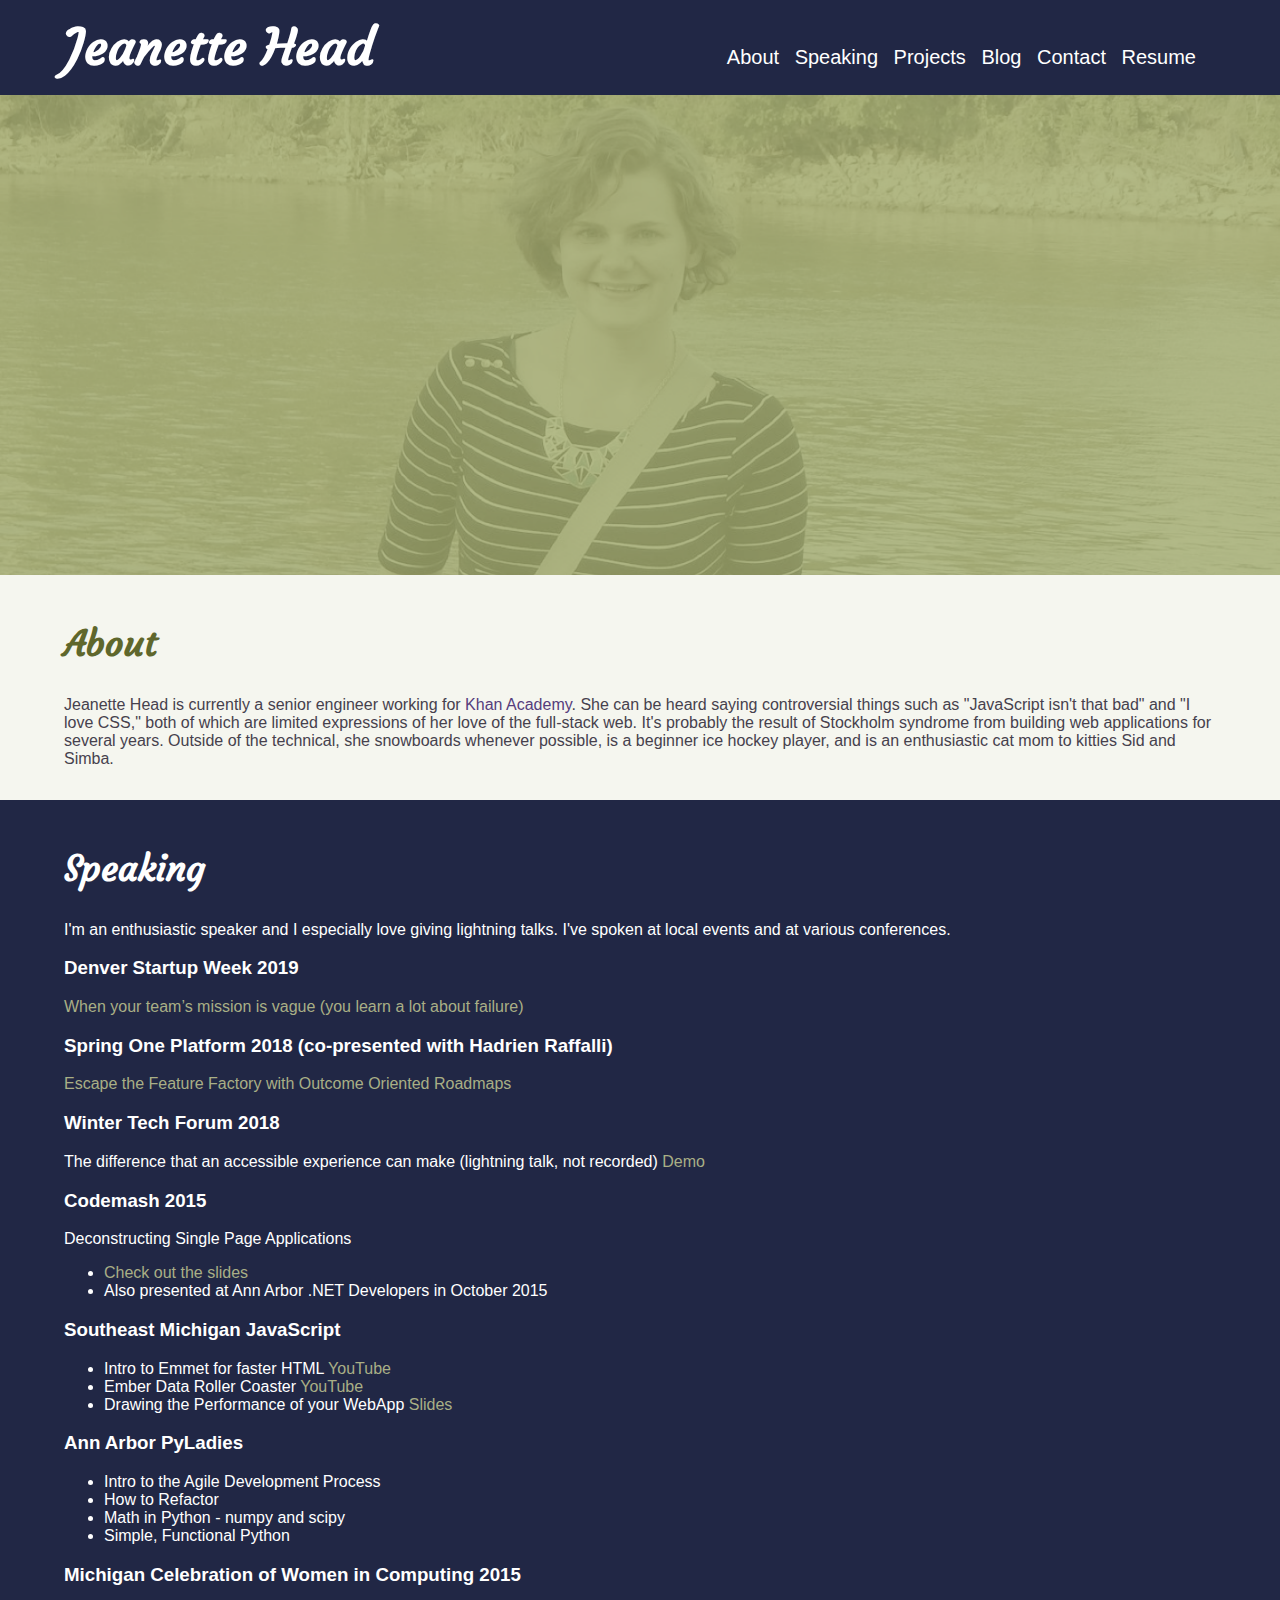
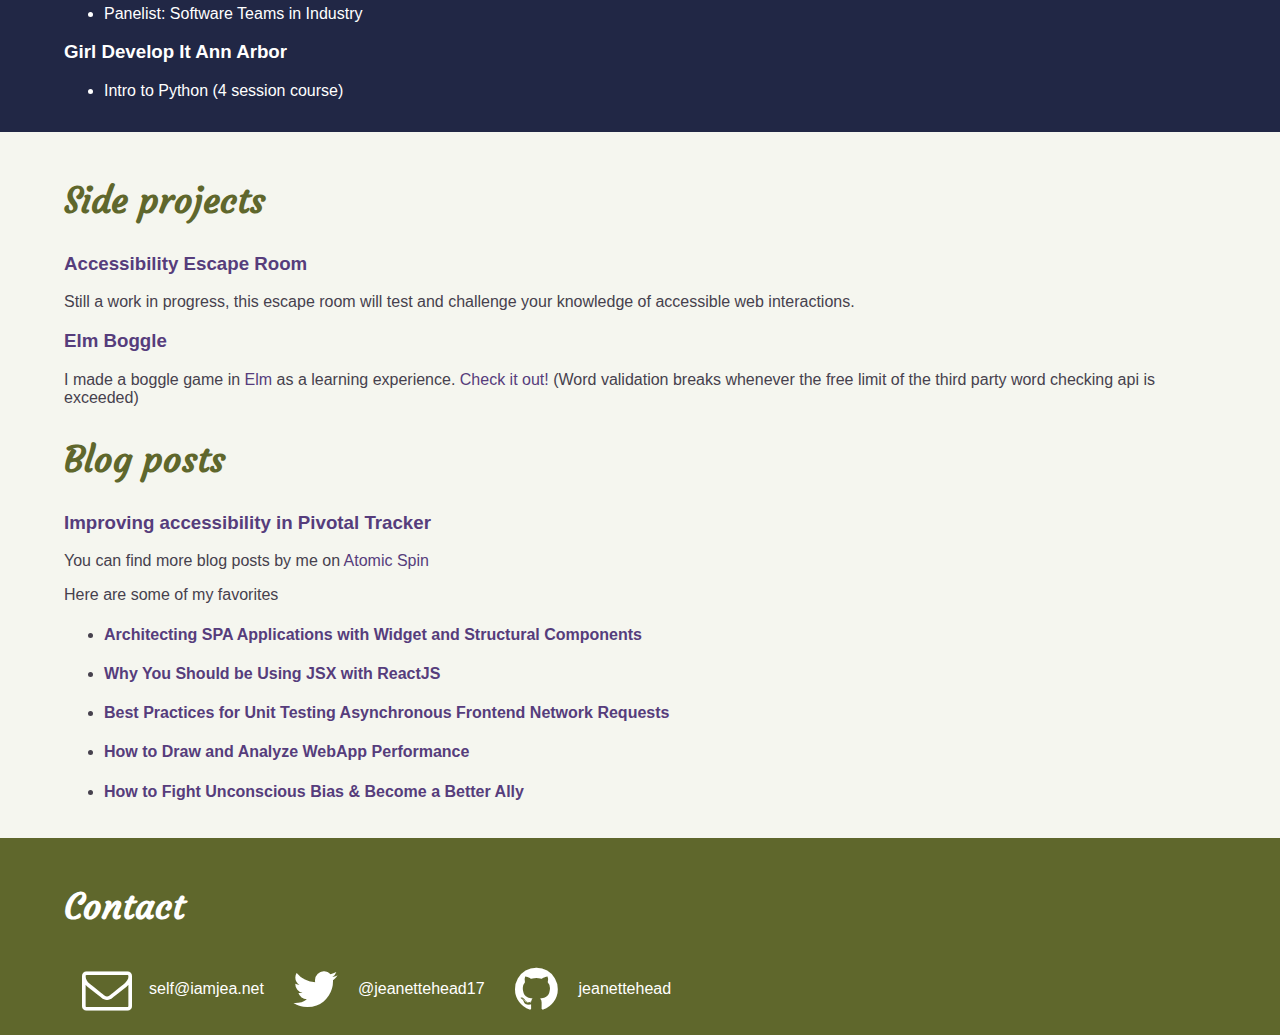
==== commit e33d38c6: "Update index.html" ====
--- a/index.html
+++ b/index.html
@@ -7,6 +7,10 @@
   <link href='https://fonts.googleapis.com/css?family=Courgette' rel='stylesheet' type='text/css'>
   <link rel="stylesheet" href="https://maxcdn.bootstrapcdn.com/font-awesome/4.6.1/css/font-awesome.min.css">
   <link href="styles/styles.css" rel="stylesheet" />
+  <link rel="apple-touch-icon" sizes="180x180" href="/apple-touch-icon.png">
+  <link rel="icon" type="image/png" sizes="32x32" href="/favicon-32x32.png">
+  <link rel="icon" type="image/png" sizes="16x16" href="/favicon-16x16.png">
+  <link rel="manifest" href="/site.webmanifest">
 </head>
 
 <body>
@@ -27,13 +31,13 @@
   <main>
     <section class="page__section" id="aboutMe">
       <h2>About</h2>
-        Jeanette Head is currently a staff engineer and engineering manager with the <a href="https://www.pivotaltracker.com">Pivotal Tracker</a> team. She can be heard saying controversial things such as "JavaScript isn't that bad" and "I love CSS," both of which are limited expressions of her love of the full-stack web. It's probably the result of Stockholm syndrome from building web applications for seven years. She's spent the past year helping teams on Tracker do product research and build exciting new things. Outside of the technical, she snowboards whenever possible, is a beginner ice hockey player, and is a crazy cat mom to kitties Sid and Simba.
+        Jeanette Head is currently a senior engineer working for <a href="https://khanacademy.org">Khan Academy</a>. She can be heard saying controversial things such as "JavaScript isn't that bad" and "I love CSS," both of which are limited expressions of her love of the full-stack web. It's probably the result of Stockholm syndrome from building web applications for several years. Outside of the technical, she snowboards whenever possible, is a beginner ice hockey player, and is an enthusiastic cat mom to kitties Sid and Simba.
       </p>
     </section>
     <section class="page__section" id="speaking">
       <h2>Speaking</h2>
       <p>
-        I'm an enthusiastic speaker and I especially love giving lightning talks. I've spoken at local events at at
+        I'm an enthusiastic speaker and I especially love giving lightning talks. I've spoken at local events and at
         various conferences.
       </p>
       <div>
--- a/styles/styles.css
+++ b/styles/styles.css
@@ -132,8 +132,6 @@
 
 #contactMe .links {
   display: flex;
-  flex-direction: column;
-  align-items: flex-start;
 }
 
 #contactMe .contactLink {
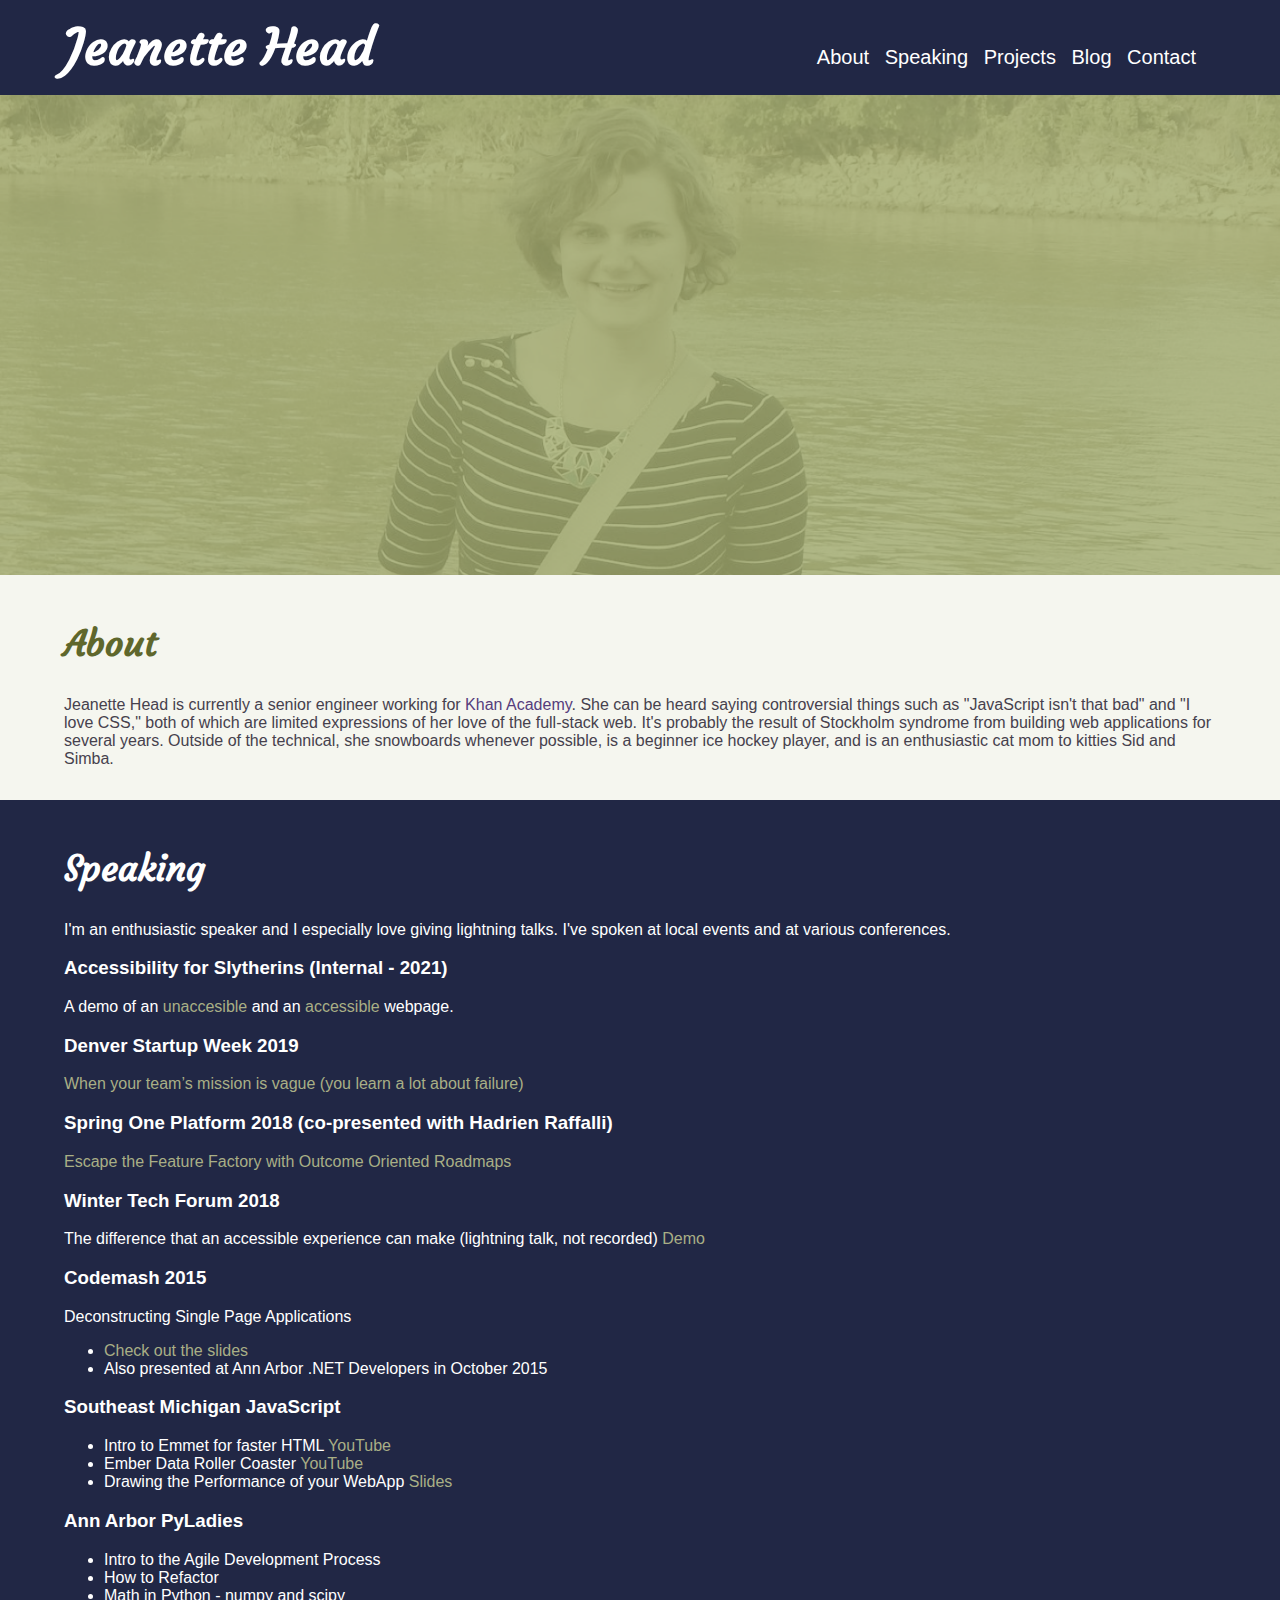
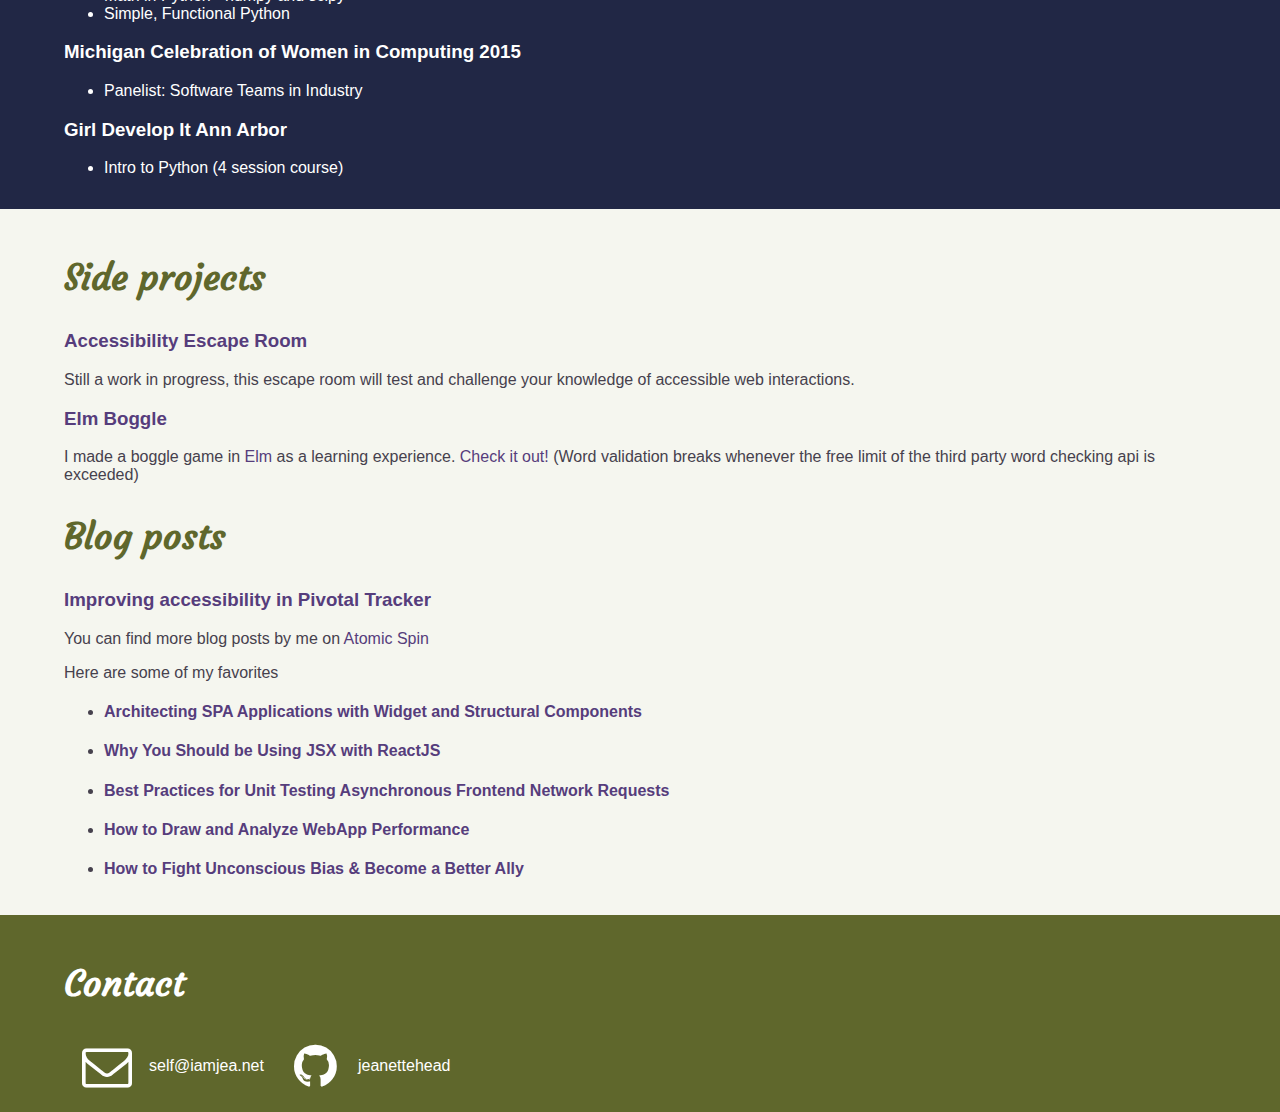
==== commit 0451321c: "Update index.html" ====
--- a/index.html
+++ b/index.html
@@ -23,7 +23,6 @@
         <a href="#projects">Projects</a>
         <a href="#blog">Blog</a>
         <a href="#contactMe">Contact</a>
-        <a href="resume/jeanette-head-resume-5-2020.pdf">Resume</a>
       </nav>
     </div>
     <div class="header__image"></div>
@@ -41,6 +40,10 @@
         various conferences.
       </p>
       <div>
+      <h3>Accessibility for Slytherins (Internal - 2021)</h3>
+      <p>
+        A demo of an <a href="./simple-a11y-demo/unaccessible.html">unaccesible</a> and an <a href="./simple-a11y-demo/accessible.html">accessible</a> webpage.
+      </p>
         <h3>Denver Startup Week 2019</h3>
         <div><a
             href="https://docs.google.com/presentation/d/1VrDc_7ruOECirGMLgteGh0NpywA8ePxTJJnfLinyeYc/edit?usp=sharing">
@@ -159,10 +162,6 @@
             <i class="fa fa-envelope-o" aria-hidden="true"></i> <span class="contactLabel">self@iamjea.net</span></a>
         </div>
         <div class="contactLink">
-          <a href="https://twitter.com/jeanettehead17">
-            <i class="fa fa-twitter" aria-hidden="true"></i> <span class="contactLabel">@jeanettehead17</span></a>
-        </div>
-        <div class="contactLink">
           <a href="https://github.com/jeanettehead">
             <i class="fa fa-github" aria-hidden="true"></i> <span class="contactLabel">jeanettehead</a></span>
         </div>
